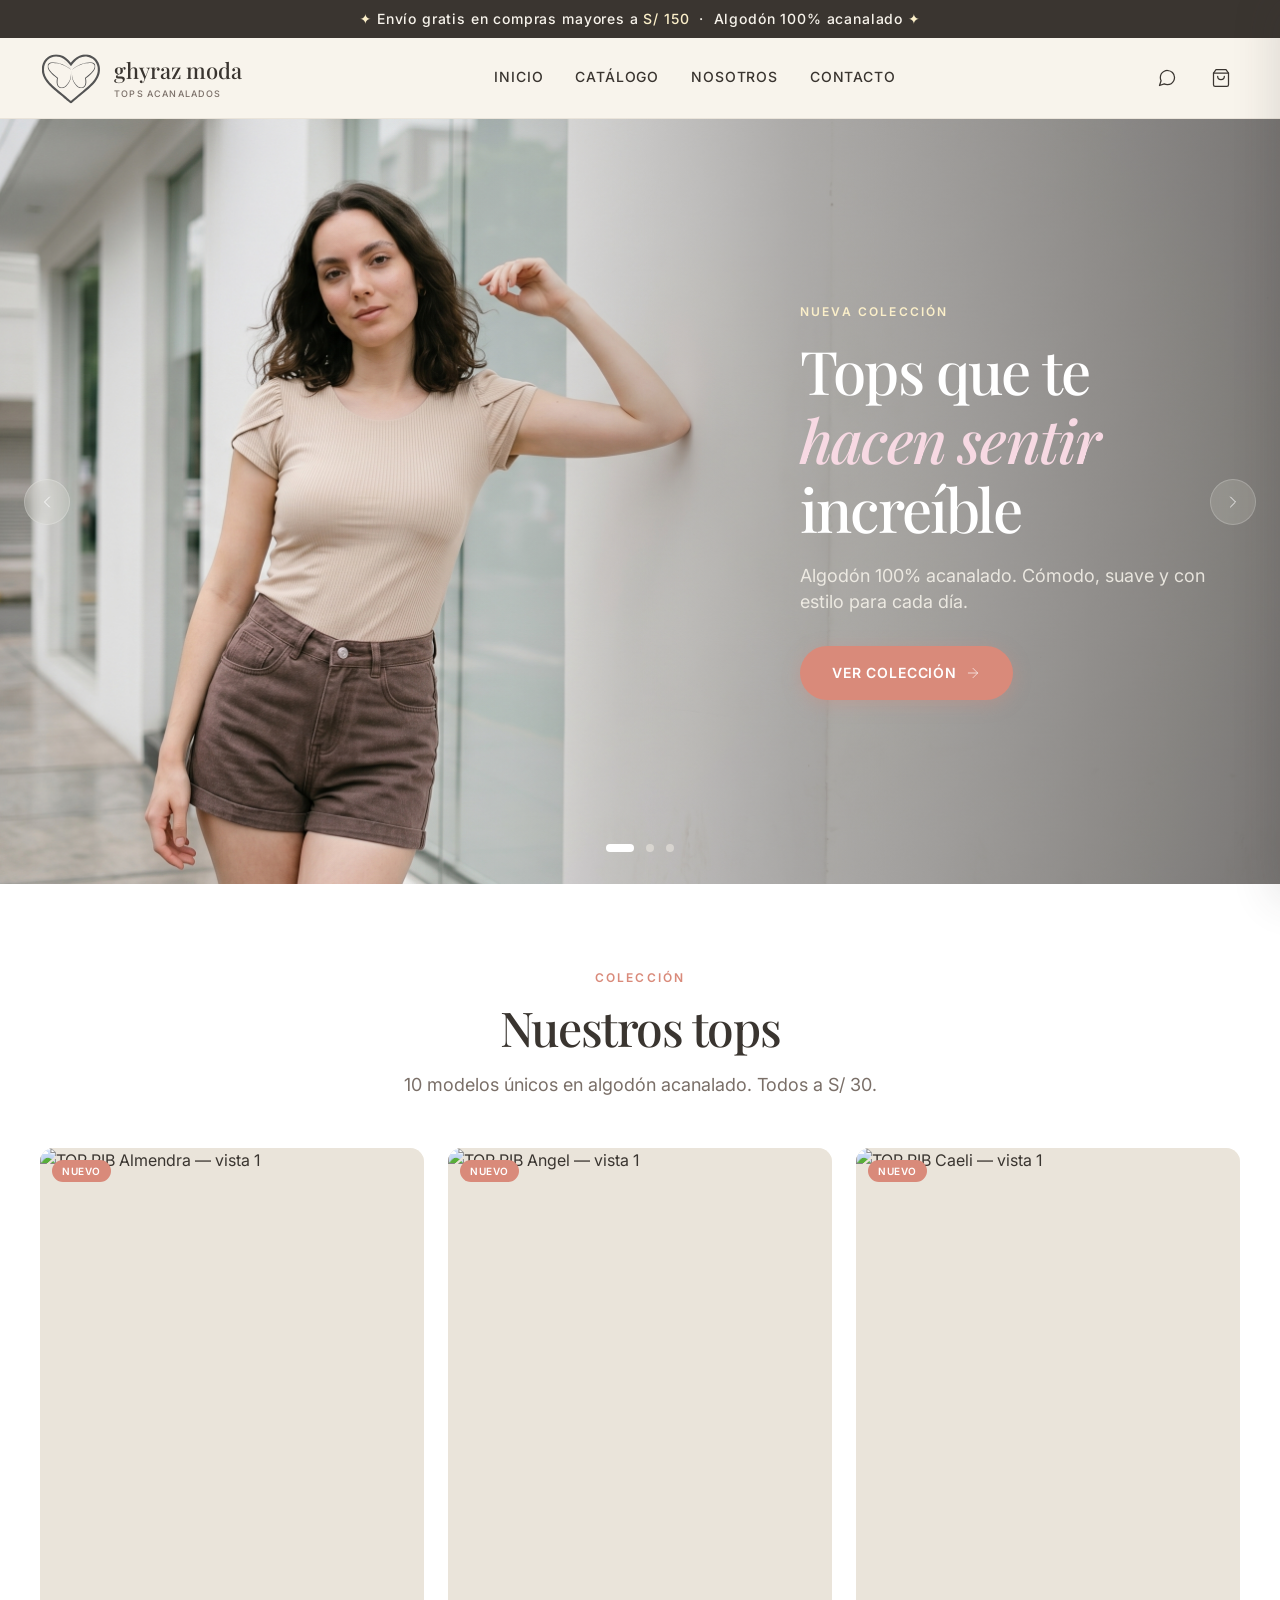
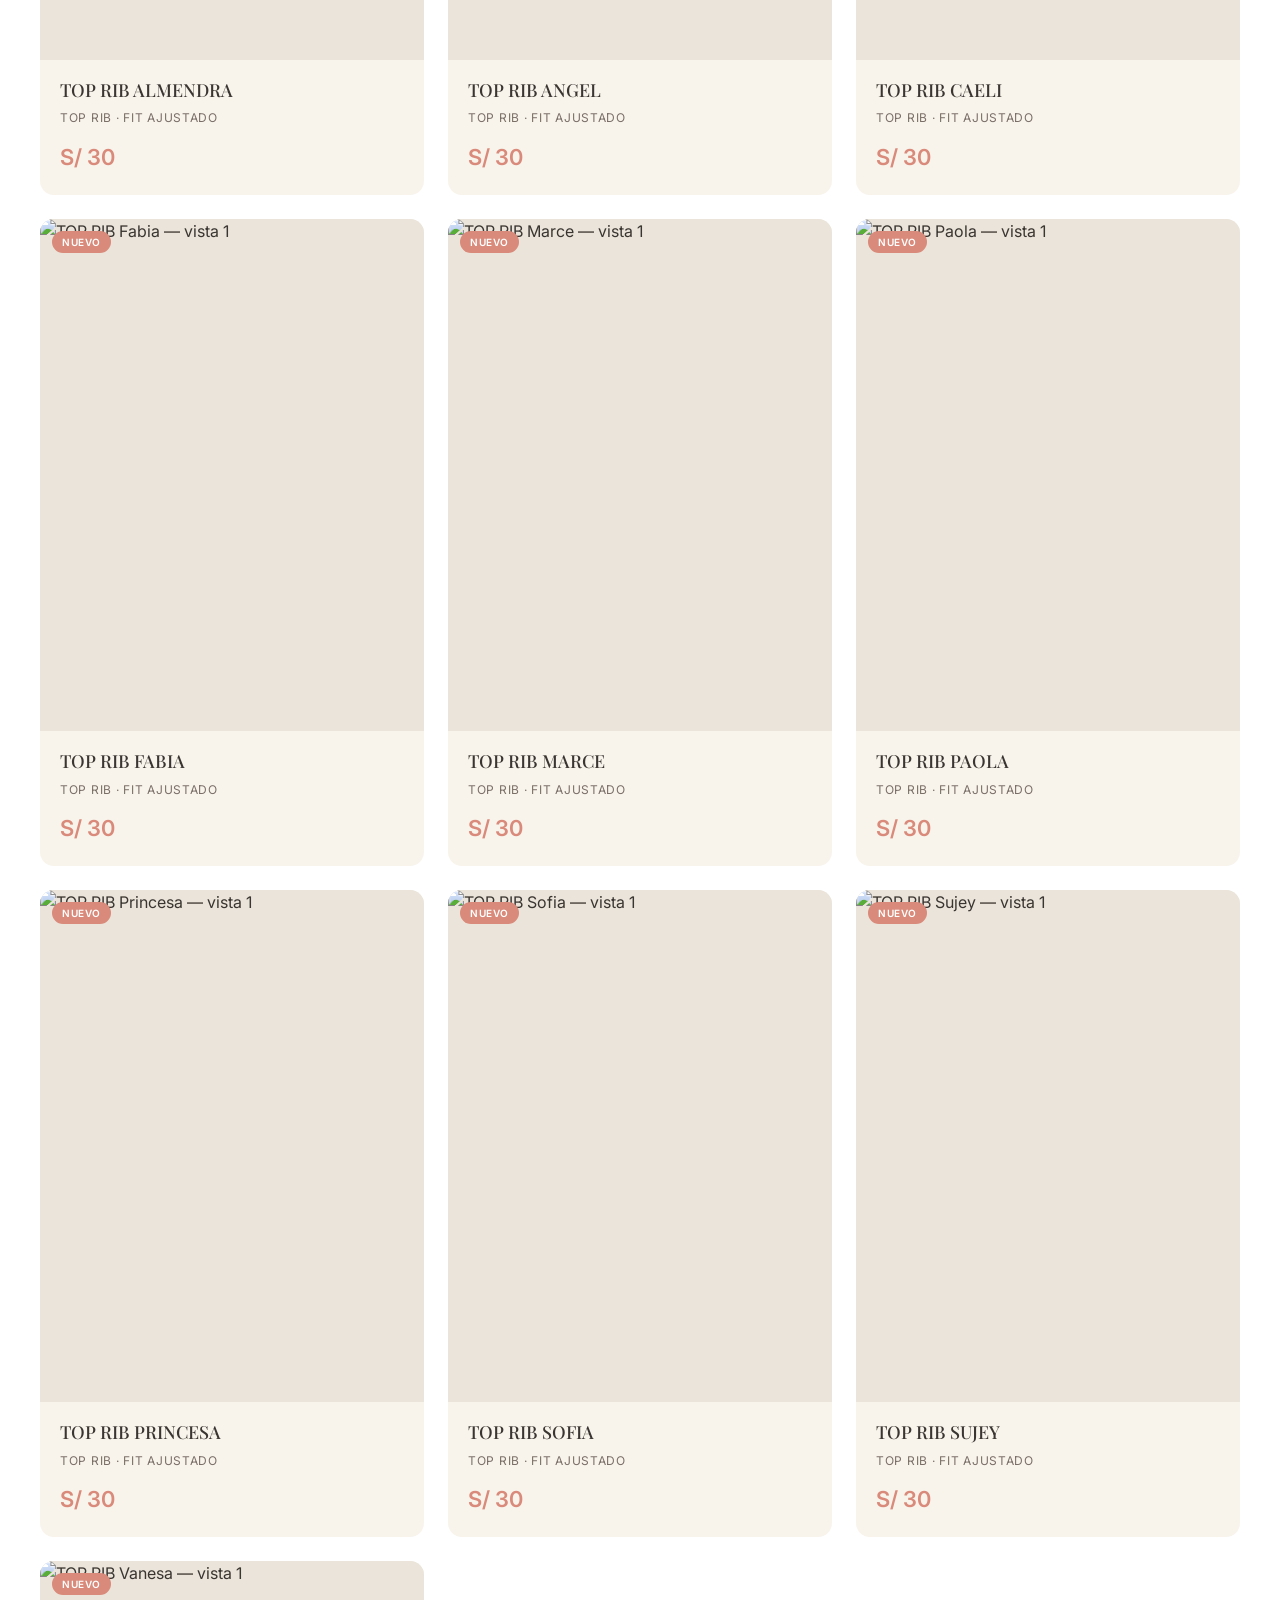
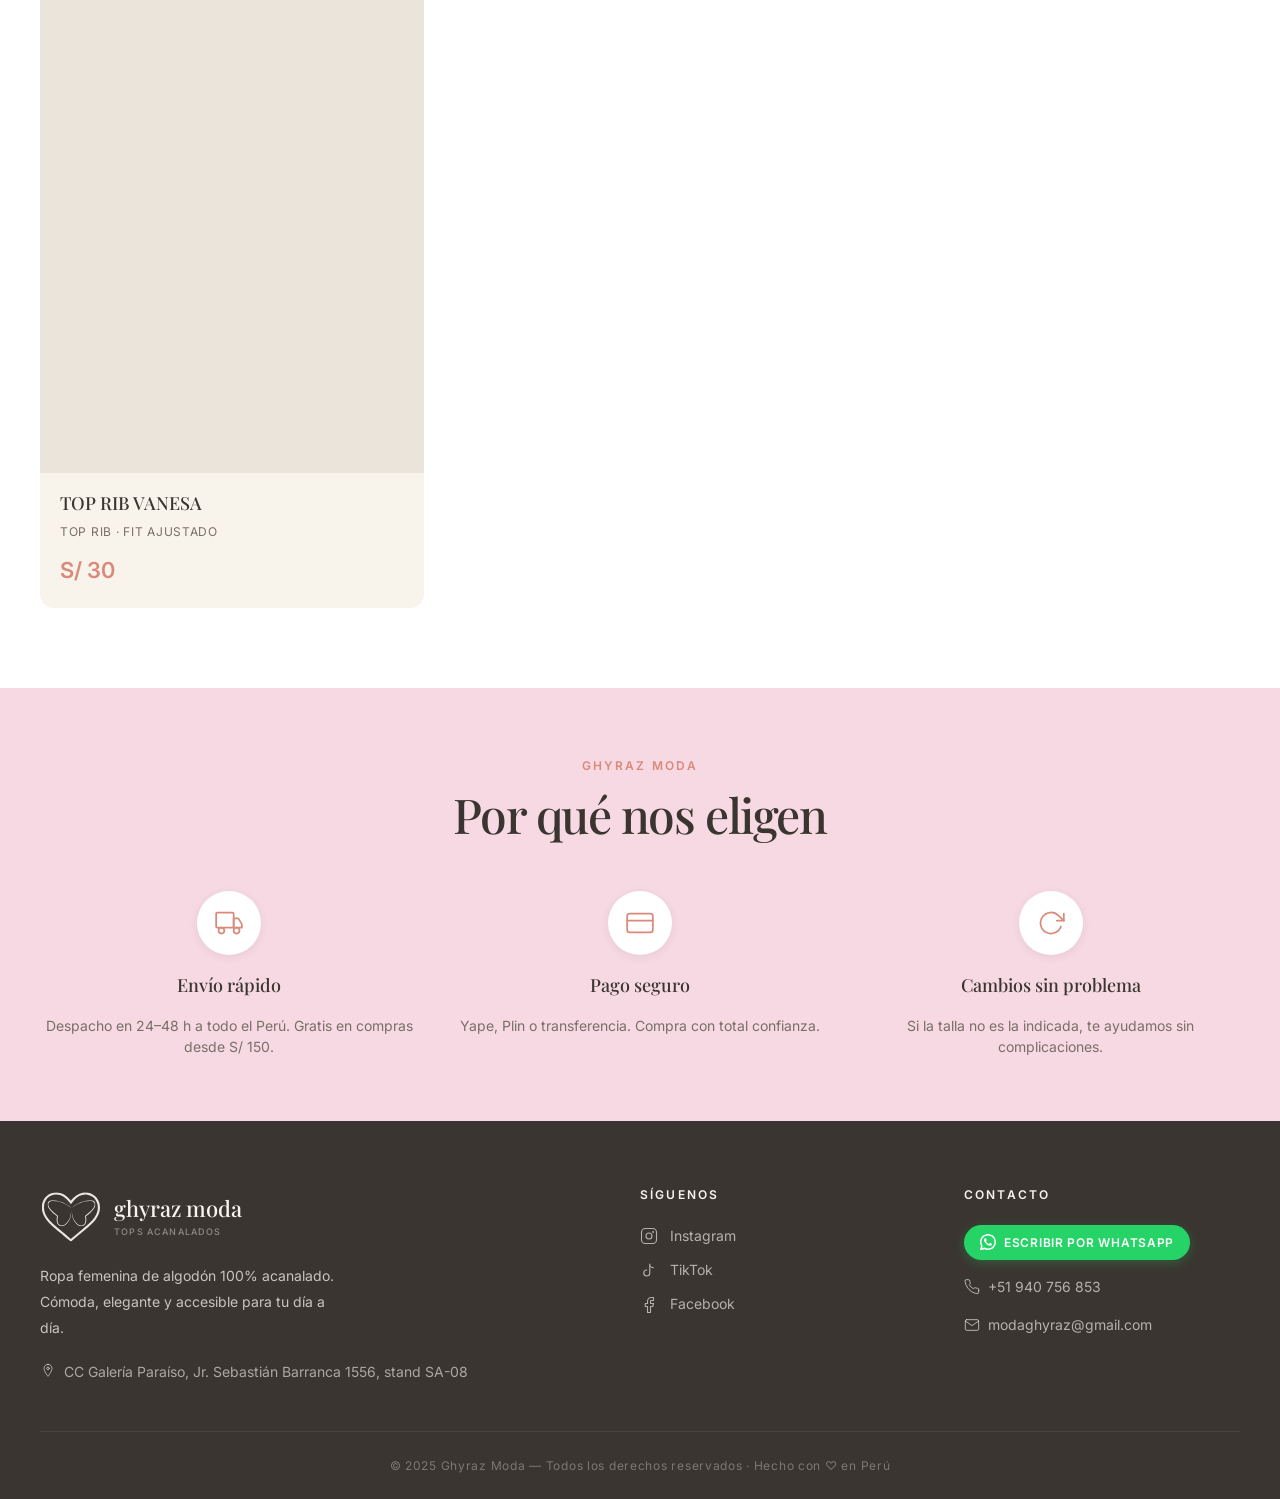
==== index.html @ bc7b8492 "Primer commit - Migracion EasyPanel" ====
<!DOCTYPE html>
<html lang="es">
<head>
  <meta charset="UTF-8">
  <meta name="viewport" content="width=device-width, initial-scale=1.0">
  <title>Ghyraz Moda — Tops de Algodón Acanalado</title>
  <meta name="description" content="Tops de algodón 100% acanalado. Estilo casual-elegante para uso diario. Envío a todo el Perú. S/30 cada uno.">
  <meta name="theme-color" content="#F8F4EC">
  <link rel="icon" href="assets/logo.svg" type="image/svg+xml">
  <!-- Open Graph -->
  <meta property="og:title" content="Ghyraz Moda — Tops de Algodón Acanalado">
  <meta property="og:description" content="Ropa femenina cómoda y elegante. Tops de algodón acanalado desde S/30.">
  <meta property="og:image" content="hero/Website_banner_image._A_woman_202606170235.jpeg">
  <meta property="og:type" content="website">
  <!-- CSS -->
  <link rel="stylesheet" href="css/tokens.css">
  <link rel="stylesheet" href="css/components.css">
</head>
<body>

<!-- ═══ PROMO BANNER ═══════════════════════════════════════ -->
<div class="promo-banner" role="banner" aria-label="Promoción">
  <span>✦</span> Envío gratis en compras mayores a <span>S/ 150</span> &nbsp;·&nbsp; Algodón 100% acanalado <span>✦</span>
</div>

<!-- ═══ HEADER ══════════════════════════════════════════════ -->
<header class="site-header" role="banner">
  <div class="container header-inner">

    <!-- Logo -->
    <a href="#inicio" class="logo" aria-label="Ghyraz Moda — inicio">
      <img src="assets/logo.svg" alt="Logo Ghyraz Moda — corazón mariposa">
      <span class="logo-text">
        ghyraz moda
        <small>tops acanalados</small>
      </span>
    </a>

    <!-- Nav desktop -->
    <nav class="nav-links" aria-label="Navegación principal">
      <a href="#inicio">Inicio</a>
      <a href="#catalogo">Catálogo</a>
      <a href="#nosotros">Nosotros</a>
      <a href="#contacto">Contacto</a>
    </nav>

    <!-- Acciones -->
    <div class="header-actions">
      <a href="https://bit.ly/ghyraz_moda" class="btn-icon" aria-label="Contactar por WhatsApp" target="_blank" rel="noopener">
        <svg viewBox="0 0 24 24" fill="none" stroke="currentColor" xmlns="http://www.w3.org/2000/svg">
          <path d="M21 11.5a8.38 8.38 0 0 1-.9 3.8 8.5 8.5 0 0 1-7.6 4.7 8.38 8.38 0 0 1-3.8-.9L3 21l1.9-5.7a8.38 8.38 0 0 1-.9-3.8 8.5 8.5 0 0 1 4.7-7.6 8.38 8.38 0 0 1 3.8-.9h.5a8.48 8.48 0 0 1 8 8v.5z" stroke-linecap="round" stroke-linejoin="round"/>
        </svg>
      </a>
      <!-- Carrito -->
      <button id="cart-icon-btn" class="btn-icon cart-icon" aria-label="Ver carrito">
        <svg viewBox="0 0 24 24" fill="none" stroke="currentColor" stroke-linecap="round" stroke-linejoin="round" stroke-width="1.5">
          <path d="M6 2L3 6v14a2 2 0 0 0 2 2h14a2 2 0 0 0 2-2V6l-3-4z"/>
          <line x1="3" y1="6" x2="21" y2="6"/>
          <path d="M16 10a4 4 0 0 1-8 0"/>
        </svg>
        <span class="cart-badge" aria-live="polite">0</span>
      </button>
      <!-- Hamburger -->
      <button id="hamburger-btn" class="hamburger" aria-label="Abrir menú" aria-expanded="false" aria-controls="mobile-nav">
        <span></span><span></span><span></span>
      </button>
    </div>
  </div>

  <!-- Mobile nav -->
  <nav id="mobile-nav" class="mobile-nav" aria-label="Menú móvil">
    <a href="#inicio">Inicio</a>
    <a href="#catalogo">Catálogo</a>
    <a href="#nosotros">Nosotros</a>
    <a href="#contacto">Contacto</a>
  </nav>
</header>

<!-- ═══ HERO CAROUSEL ═══════════════════════════════════════ -->
<section id="inicio" class="hero" aria-label="Banner principal Ghyraz Moda">

  <!-- Slide 1: modelo recostada en pared blanca (espacio negativo derecha → texto izquierda) -->
  <div class="carousel-slide active" aria-hidden="false">
    <img src="hero/Website_banner_image._A_woman_202606170235.jpeg" alt="Modelo con top acanalado beige apoyada en pared blanca" class="hero-img-1">
    <div class="slide-overlay"></div>
  </div>

  <!-- Slide 2: modelo en callejón colorido -->
  <div class="carousel-slide" aria-hidden="true">
    <img src="hero/Generate_a_single_high-quality_lifestyle_202606170222.jpeg" alt="Modelo con top acanalado amarillo en callejón con flores" class="hero-img-2">
    <div class="slide-overlay"></div>
  </div>

  <!-- Slide 3: modelo tomando selfie -->
  <div class="carousel-slide" aria-hidden="true">
    <img src="hero/Generate_a_single_high-quality_lifestyle_202606170229.jpeg" alt="Modelo con top acanalado sage en la calle" class="hero-img-3">
    <div class="slide-overlay"></div>
  </div>

  <!-- Texto hero -->
  <div class="hero-content">
    <div class="hero-text">
      <p class="eyebrow">Nueva colección</p>
      <h1>Tops que te<br><em>hacen sentir</em><br>increíble</h1>
      <p>Algodón 100% acanalado. Cómodo, suave y con estilo para cada día.</p>
      <a href="#catalogo" class="btn-primary" id="hero-cta">
        Ver colección
        <svg viewBox="0 0 24 24" fill="none" stroke="currentColor" stroke-linecap="round" stroke-linejoin="round">
          <path d="M5 12h14M12 5l7 7-7 7"/>
        </svg>
      </a>
    </div>
  </div>

  <!-- Flechas -->
  <button class="carousel-arrow prev" aria-label="Imagen anterior">
    <svg viewBox="0 0 24 24" fill="none" stroke="currentColor" stroke-linecap="round" stroke-linejoin="round"><path d="M15 18l-6-6 6-6"/></svg>
  </button>
  <button class="carousel-arrow next" aria-label="Siguiente imagen">
    <svg viewBox="0 0 24 24" fill="none" stroke="currentColor" stroke-linecap="round" stroke-linejoin="round"><path d="M9 18l6-6-6-6"/></svg>
  </button>

  <!-- Dots -->
  <div class="carousel-controls" role="tablist" aria-label="Diapositivas del carrusel">
    <button class="carousel-dot active" role="tab" aria-selected="true"  aria-label="Diapositiva 1"></button>
    <button class="carousel-dot"        role="tab" aria-selected="false" aria-label="Diapositiva 2"></button>
    <button class="carousel-dot"        role="tab" aria-selected="false" aria-label="Diapositiva 3"></button>
  </div>
</section>

<!-- ═══ CATÁLOGO ════════════════════════════════════════════ -->
<section id="catalogo" class="products-section">
  <div class="container">
    <header class="section-header">
      <span class="tag">Colección</span>
      <h2>Nuestros tops</h2>
      <p>10 modelos únicos en algodón acanalado. Todos a S/ 30.</p>
    </header>
    <div id="products-grid" class="products-grid" role="list" aria-label="Catálogo de productos"></div>
  </div>
</section>

<!-- ═══ NOSOTROS ════════════════════════════════════════════ -->
<section id="nosotros" class="trust-section" aria-label="Por qué elegirnos">
  <div class="container">
    <header class="section-header">
      <span class="tag">Ghyraz Moda</span>
      <h2>Por qué nos eligen</h2>
    </header>
    <div class="trust-grid">
      <div class="trust-item">
        <div class="trust-icon" aria-hidden="true">
          <svg viewBox="0 0 24 24" fill="none" stroke="currentColor" stroke-linecap="round" stroke-linejoin="round" stroke-width="1.5">
            <rect x="1" y="3" width="15" height="13" rx="1"/><path d="M16 8h4l3 5v3h-7V8z"/><circle cx="5.5" cy="18.5" r="2.5"/><circle cx="18.5" cy="18.5" r="2.5"/>
          </svg>
        </div>
        <h3>Envío rápido</h3>
        <p>Despacho en 24–48 h a todo el Perú. Gratis en compras desde S/ 150.</p>
      </div>
      <div class="trust-item">
        <div class="trust-icon" aria-hidden="true">
          <svg viewBox="0 0 24 24" fill="none" stroke="currentColor" stroke-linecap="round" stroke-linejoin="round" stroke-width="1.5">
            <rect x="1" y="4" width="22" height="16" rx="2" ry="2"/><line x1="1" y1="10" x2="23" y2="10"/>
          </svg>
        </div>
        <h3>Pago seguro</h3>
        <p>Yape, Plin o transferencia. Compra con total confianza.</p>
      </div>
      <div class="trust-item">
        <div class="trust-icon" aria-hidden="true">
          <svg viewBox="0 0 24 24" fill="none" stroke="currentColor" stroke-linecap="round" stroke-linejoin="round" stroke-width="1.5">
            <polyline points="23 4 23 10 17 10"/><path d="M20.49 15a9 9 0 1 1-2.12-9.36L23 10"/>
          </svg>
        </div>
        <h3>Cambios sin problema</h3>
        <p>Si la talla no es la indicada, te ayudamos sin complicaciones.</p>
      </div>
    </div>
  </div>
</section>

<!-- ═══ FOOTER ══════════════════════════════════════════════ -->
<footer id="contacto" class="site-footer" role="contentinfo">
  <div class="container">
    <div class="footer-grid">

      <!-- Col 1: Logo + Dirección -->
      <div class="footer-brand">
        <a href="#inicio" class="logo" aria-label="Ghyraz Moda — inicio">
          <img src="assets/logo.svg" alt="Logo Ghyraz Moda" class="footer-logo-img">
          <span class="logo-text" style="color:var(--color-pearl);">
            ghyraz moda
            <small style="color:rgba(248,244,236,.45);">tops acanalados</small>
          </span>
        </a>
        <p>Ropa femenina de algodón 100% acanalado. Cómoda, elegante y accesible para tu día a día.</p>
        <address class="footer-address">
          <a href="https://maps.google.com/?q=Jr.+Sebastián+Barranca+1556+Galería+Paraíso" target="_blank" rel="noopener" aria-label="Ver dirección en Google Maps">
            <svg viewBox="0 0 24 24" fill="none" stroke="currentColor" stroke-linecap="round" stroke-linejoin="round" stroke-width="1.5"><path d="M12 2C8.686 2 6 4.686 6 8c0 4.418 6 12 6 12s6-7.582 6-12c0-3.314-2.686-6-6-6z"/><circle cx="12" cy="8" r="2"/></svg>
            <span>CC Galería Paraíso, Jr. Sebastián Barranca 1556, stand SA-08</span>
          </a>
        </address>
      </div>

      <!-- Col 2: Redes sociales -->
      <div class="footer-col">
        <h4>Síguenos</h4>
        <ul class="footer-social-list">
          <li>
            <a href="https://www.instagram.com/ghyraz_moda?igsh=eG8wN3k2NW9oeTk0" target="_blank" rel="noopener" aria-label="Instagram Ghyraz Moda">
              <svg viewBox="0 0 24 24" fill="none" stroke="currentColor" stroke-linecap="round" stroke-linejoin="round" stroke-width="1.5"><rect x="2" y="2" width="20" height="20" rx="5" ry="5"/><circle cx="12" cy="12" r="4"/><circle cx="17.5" cy="6.5" r="0.5" fill="currentColor"/></svg>
              Instagram
            </a>
          </li>
          <li>
            <a href="https://www.tiktok.com/@ghyrazmoda" target="_blank" rel="noopener" aria-label="TikTok Ghyraz Moda">
              <svg viewBox="0 0 24 24" fill="none" stroke="currentColor" stroke-linecap="round" stroke-linejoin="round" stroke-width="1.5"><path d="M9 12a4 4 0 1 0 4 4V4a5 5 0 0 0 5 5"/></svg>
              TikTok
            </a>
          </li>
          <li>
            <a href="https://www.facebook.com/ghyrazmoda?locale=es_LA" target="_blank" rel="noopener" aria-label="Facebook Ghyraz Moda">
              <svg viewBox="0 0 24 24" fill="none" stroke="currentColor" stroke-linecap="round" stroke-linejoin="round" stroke-width="1.5"><path d="M18 2h-3a5 5 0 0 0-5 5v3H7v4h3v8h4v-8h3l1-4h-4V7a1 1 0 0 1 1-1h3z"/></svg>
              Facebook
            </a>
          </li>
        </ul>
      </div>

      <!-- Col 3: Contacto -->
      <div class="footer-col">
        <h4>Contacto</h4>
        <ul class="footer-contact-list">
          <li>
            <a href="https://bit.ly/ghyraz_moda" target="_blank" rel="noopener" class="footer-wa-btn" aria-label="Escribir por WhatsApp">
              <svg viewBox="0 0 24 24" fill="currentColor" xmlns="http://www.w3.org/2000/svg"><path d="M17.472 14.382c-.297-.149-1.758-.867-2.03-.967-.273-.099-.471-.148-.67.15-.197.297-.767.966-.94 1.164-.173.199-.347.223-.644.075-.297-.15-1.255-.463-2.39-1.475-.883-.788-1.48-1.761-1.653-2.059-.173-.297-.018-.458.13-.606.134-.133.298-.347.446-.52.149-.174.198-.298.298-.497.099-.198.05-.371-.025-.52-.075-.149-.669-1.612-.916-2.207-.242-.579-.487-.5-.669-.51-.173-.008-.371-.01-.57-.01-.198 0-.52.074-.792.372-.272.297-1.04 1.016-1.04 2.479 0 1.462 1.065 2.875 1.213 3.074.149.198 2.096 3.2 5.077 4.487.709.306 1.262.489 1.694.625.712.227 1.36.195 1.871.118.571-.085 1.758-.719 2.006-1.413.248-.694.248-1.289.173-1.413-.074-.124-.272-.198-.57-.347z"/><path d="M12 0C5.373 0 0 5.373 0 12c0 2.126.558 4.117 1.534 5.847L.057 23.57a.75.75 0 0 0 .92.919l5.739-1.484A11.945 11.945 0 0 0 12 24c6.627 0 12-5.373 12-12S18.627 0 12 0zm0 21.75a9.718 9.718 0 0 1-4.964-1.363l-.356-.214-3.685.953.982-3.58-.233-.37A9.718 9.718 0 0 1 2.25 12C2.25 6.615 6.615 2.25 12 2.25S21.75 6.615 21.75 12 17.385 21.75 12 21.75z"/></svg>
              Escribir por WhatsApp
            </a>
          </li>
          <li class="footer-contact-item">
            <svg viewBox="0 0 24 24" fill="none" stroke="currentColor" stroke-linecap="round" stroke-linejoin="round" stroke-width="1.5"><path d="M22 16.92v3a2 2 0 0 1-2.18 2 19.79 19.79 0 0 1-8.63-3.07A19.5 19.5 0 0 1 4.68 12 19.79 19.79 0 0 1 1.61 3.42 2 2 0 0 1 3.58 1h3a2 2 0 0 1 2 1.72c.127.96.361 1.903.7 2.81a2 2 0 0 1-.45 2.11L7.91 8.55a16 16 0 0 0 6.06 6.06l.92-.92a2 2 0 0 1 2.11-.45c.907.339 1.85.573 2.81.7A2 2 0 0 1 22 16.92z"/></svg>
            <span>+51 940 756 853</span>
          </li>
          <li class="footer-contact-item">
            <a href="mailto:modaghyraz@gmail.com" aria-label="Enviar correo a Ghyraz Moda">
              <svg viewBox="0 0 24 24" fill="none" stroke="currentColor" stroke-linecap="round" stroke-linejoin="round" stroke-width="1.5"><path d="M4 4h16c1.1 0 2 .9 2 2v12c0 1.1-.9 2-2 2H4c-1.1 0-2-.9-2-2V6c0-1.1.9-2 2-2z"/><polyline points="22,6 12,13 2,6"/></svg>
              modaghyraz@gmail.com
            </a>
          </li>
        </ul>
      </div>

    </div>

    <p class="footer-bottom">© 2025 Ghyraz Moda — Todos los derechos reservados · Hecho con ♡ en Perú</p>
  </div>
</footer>

<script src="js/cart.js"></script>
<script src="js/main.js"></script>
</body>
</html>
---- css/tokens.css ----
/* ============================================================
   GHYRAZ MODA — Design Tokens
   Todos los valores fundacionales del sistema de diseño.
   Importar primero antes de cualquier otro CSS.
   ============================================================ */

@import url('https://fonts.googleapis.com/css2?family=Playfair+Display:ital,wght@0,400;0,500;0,600;1,400;1,500&family=Inter:wght@300;400;500;600&family=DM+Serif+Display:ital@0;1&display=swap');

:root {
  /* ── Color Palette ── */
  --color-rose:       #F7D9E3;   /* rosa pastel */
  --color-sky:        #D7EAF3;   /* celeste pastel */
  --color-gold:       #FBEFC9;   /* dorado/amarillo pastel */
  --color-pearl:      #F8F4EC;   /* perla, fondo principal */
  --color-text:       #3A3530;   /* texto oscuro principal */
  --color-accent:     #D98A7A;   /* acento cálido — botones, precios */

  /* Derivados */
  --color-white:      #FFFFFF;
  --color-rose-deep:  #EDAFC5;   /* hover en rosa */
  --color-accent-deep:#C4705E;   /* hover en acento */
  --color-text-muted: #7A6F68;   /* texto secundario */
  --color-border:     #EAE4DA;   /* bordes sutiles */
  --color-overlay:    rgba(58, 53, 48, 0.38); /* overlay hero */

  /* ── Typography ── */
  --font-serif:   'Playfair Display', 'DM Serif Display', Georgia, serif;
  --font-sans:    'Inter', system-ui, -apple-system, sans-serif;

  --text-xs:    0.75rem;    /*  12px */
  --text-sm:    0.875rem;   /*  14px */
  --text-base:  1rem;       /*  16px */
  --text-lg:    1.125rem;   /*  18px */
  --text-xl:    1.375rem;   /*  22px */
  --text-2xl:   1.75rem;    /*  28px */
  --text-3xl:   2.25rem;    /*  36px */
  --text-4xl:   3rem;       /*  48px */
  --text-5xl:   3.75rem;    /*  60px */

  --weight-light:   300;
  --weight-regular: 400;
  --weight-medium:  500;
  --weight-semi:    600;

  --leading-tight:  1.15;
  --leading-snug:   1.35;
  --leading-normal: 1.6;
  --leading-loose:  1.85;

  --tracking-tight:  -0.03em;
  --tracking-normal:  0em;
  --tracking-wide:    0.06em;
  --tracking-widest:  0.18em;

  /* ── Spacing ── */
  --space-1:   0.25rem;   /*  4px */
  --space-2:   0.5rem;    /*  8px */
  --space-3:   0.75rem;   /* 12px */
  --space-4:   1rem;      /* 16px */
  --space-5:   1.25rem;   /* 20px */
  --space-6:   1.5rem;    /* 24px */
  --space-8:   2rem;      /* 32px */
  --space-10:  2.5rem;    /* 40px */
  --space-12:  3rem;      /* 48px */
  --space-16:  4rem;      /* 64px */
  --space-20:  5rem;      /* 80px */
  --space-24:  6rem;      /* 96px */

  /* ── Layout ── */
  --container-max:   1280px;
  --container-pad:   clamp(1rem, 5vw, 2.5rem);

  /* ── Radius ── */
  --radius-sm:   4px;
  --radius-md:   8px;
  --radius-lg:   14px;
  --radius-xl:   22px;
  --radius-full: 9999px;

  /* ── Shadows ── */
  --shadow-xs:  0 1px 3px rgba(58,53,48,0.07);
  --shadow-sm:  0 2px 8px rgba(58,53,48,0.09);
  --shadow-md:  0 6px 24px rgba(58,53,48,0.11);
  --shadow-lg:  0 16px 48px rgba(58,53,48,0.14);
  --shadow-card: 0 4px 20px rgba(217,138,122,0.12);

  /* ── Transitions ── */
  --ease-out:   cubic-bezier(0.22, 1, 0.36, 1);
  --ease-in:    cubic-bezier(0.64, 0, 0.78, 0);
  --ease-inout: cubic-bezier(0.65, 0, 0.35, 1);
  --duration-fast:   180ms;
  --duration-base:   300ms;
  --duration-slow:   500ms;
  --duration-slower: 750ms;

  /* ── Z-index ── */
  --z-base:    0;
  --z-card:    10;
  --z-sticky:  100;
  --z-modal:   200;
  --z-toast:   300;
}

/* ── Global Reset & Base ── */
*, *::before, *::after {
  box-sizing: border-box;
  margin: 0;
  padding: 0;
}

html {
  scroll-behavior: smooth;
  -webkit-text-size-adjust: 100%;
}

body {
  font-family: var(--font-sans);
  font-size: var(--text-base);
  font-weight: var(--weight-regular);
  line-height: var(--leading-normal);
  color: var(--color-text);
  background-color: var(--color-pearl);
  -webkit-font-smoothing: antialiased;
  -moz-osx-font-smoothing: grayscale;
  overflow-x: hidden;
}

img {
  display: block;
  max-width: 100%;
  height: auto;
}

a {
  color: inherit;
  text-decoration: none;
}

button {
  font-family: var(--font-sans);
  cursor: pointer;
  border: none;
  background: none;
}

ul, ol {
  list-style: none;
}

/* ── Container util ── */
.container {
  width: 100%;
  max-width: var(--container-max);
  margin-inline: auto;
  padding-inline: var(--container-pad);
}

/* ── Visually hidden (accesibilidad) ── */
.sr-only {
  position: absolute;
  width: 1px;
  height: 1px;
  padding: 0;
  margin: -1px;
  overflow: hidden;
  clip: rect(0, 0, 0, 0);
  white-space: nowrap;
  border: 0;
}
---- css/components.css ----
/* GHYRAZ MODA — Components */

/* Promo Banner */
.promo-banner { background:var(--color-text);color:var(--color-pearl);text-align:center;padding:var(--space-2) var(--space-4);font-size:var(--text-sm);font-weight:var(--weight-medium);letter-spacing:var(--tracking-wide); }
.promo-banner span { color:var(--color-gold); }

/* Header */
.site-header { position:sticky;top:0;z-index:var(--z-sticky);background:rgba(248,244,236,0.96);backdrop-filter:blur(12px);border-bottom:1px solid var(--color-border);transition:box-shadow var(--duration-base) var(--ease-out); }
.site-header.scrolled { box-shadow:var(--shadow-md); }
.header-inner { display:flex;align-items:center;justify-content:space-between;height:80px; }
.logo { display:flex;align-items:center;gap:var(--space-3);font-family:var(--font-serif);font-size:var(--text-xl);font-weight:var(--weight-medium);color:var(--color-text); }
.logo img { height:62px;width:auto;object-fit:contain; }
.logo-text { display:flex;flex-direction:column;line-height:1.2; }
.logo-text small { font-family:var(--font-sans);font-size:9px;letter-spacing:0.13em;font-weight:var(--weight-medium);color:var(--color-text-muted);text-transform:uppercase;margin-top:5px; }
.nav-links { display:flex;align-items:center;gap:var(--space-8); }
.nav-links a { font-size:var(--text-sm);font-weight:var(--weight-medium);letter-spacing:var(--tracking-wide);text-transform:uppercase;color:var(--color-text);position:relative;padding-bottom:2px;transition:color var(--duration-fast) var(--ease-out); }
.nav-links a::after { content:'';position:absolute;bottom:-2px;left:0;width:0;height:1.5px;background:var(--color-accent);transition:width var(--duration-base) var(--ease-out); }
.nav-links a:hover { color:var(--color-accent); }
.nav-links a:hover::after { width:100%; }
.header-actions { display:flex;align-items:center;gap:var(--space-4); }
.btn-icon { display:flex;align-items:center;justify-content:center;width:38px;height:38px;border-radius:var(--radius-full);color:var(--color-text);transition:background var(--duration-fast),color var(--duration-fast); }
.btn-icon:hover { background:var(--color-rose);color:var(--color-accent); }
.btn-icon svg { width:20px;height:20px;stroke-width:1.5; }
.hamburger { display:none;flex-direction:column;gap:5px;padding:var(--space-2);cursor:pointer; }
.hamburger span { display:block;width:22px;height:1.5px;background:var(--color-text);transition:all var(--duration-base) var(--ease-out);transform-origin:center; }
.hamburger.open span:nth-child(1) { transform:translateY(6.5px) rotate(45deg); }
.hamburger.open span:nth-child(2) { opacity:0;transform:scaleX(0); }
.hamburger.open span:nth-child(3) { transform:translateY(-6.5px) rotate(-45deg); }
.mobile-nav { display:none;flex-direction:column;background:var(--color-pearl);border-top:1px solid var(--color-border);padding:var(--space-6) var(--container-pad);gap:var(--space-5); }
.mobile-nav.open { display:flex; }
.mobile-nav a { font-size:var(--text-base);font-weight:var(--weight-medium);letter-spacing:var(--tracking-wide);text-transform:uppercase;color:var(--color-text);transition:color var(--duration-fast); }
.mobile-nav a:hover { color:var(--color-accent); }

/* Hero */
.hero { position:relative;width:100%;height:clamp(520px,85vh,820px);overflow:hidden;background:var(--color-text); }
.carousel-slide { position:absolute;inset:0;opacity:0;transition:opacity 750ms cubic-bezier(.65,0,.35,1);will-change:opacity; }
.carousel-slide.active { opacity:1;z-index:1; }
.carousel-slide img { width:100%;height:100%;object-fit:cover;object-position:center top; }
.slide-overlay { position:absolute;inset:0;background:linear-gradient(to left,rgba(58,53,48,.60) 0%,rgba(58,53,48,.35) 38%,rgba(58,53,48,.05) 60%,transparent 75%); }
.hero-content { position:absolute;inset:0;z-index:2;display:flex;align-items:center;justify-content:flex-end;padding-inline:var(--container-pad);max-width:var(--container-max);margin-inline:auto;left:0;right:0; }
.hero-text { max-width:440px;animation:heroFadeIn 1s cubic-bezier(.22,1,.36,1) both; }
.hero-text .eyebrow { font-family:var(--font-sans);font-size:var(--text-xs);font-weight:var(--weight-semi);letter-spacing:var(--tracking-widest);text-transform:uppercase;color:var(--color-gold);margin-bottom:var(--space-4); }
.hero-text h1 { font-family:var(--font-serif);font-size:clamp(var(--text-3xl),6vw,var(--text-5xl));font-weight:var(--weight-medium);line-height:1.15;color:#fff;letter-spacing:var(--tracking-tight);margin-bottom:var(--space-5); }
.hero-text h1 em { font-style:italic;color:var(--color-rose); }
.hero-text p { font-size:var(--text-lg);color:rgba(248,244,236,.85);line-height:1.4;margin-bottom:var(--space-8); }

.btn-primary { display:inline-flex;align-items:center;gap:var(--space-2);background:var(--color-accent);color:#fff;font-size:var(--text-sm);font-weight:var(--weight-semi);letter-spacing:var(--tracking-wide);text-transform:uppercase;padding:var(--space-4) var(--space-8);border-radius:var(--radius-full);transition:background var(--duration-base),transform var(--duration-fast),box-shadow var(--duration-base);box-shadow:0 4px 18px rgba(217,138,122,.35); }
.btn-primary:hover { background:var(--color-accent-deep);transform:translateY(-2px);box-shadow:0 8px 28px rgba(217,138,122,.45); }
.btn-primary svg { width:16px;height:16px;transition:transform var(--duration-fast); }
.btn-primary:hover svg { transform:translateX(3px); }

.carousel-controls { position:absolute;bottom:var(--space-8);left:50%;transform:translateX(-50%);z-index:3;display:flex;align-items:center;gap:var(--space-3); }
.carousel-dot { width:8px;height:8px;border-radius:var(--radius-full);background:rgba(248,244,236,.45);border:none;cursor:pointer;transition:all var(--duration-base); }
.carousel-dot.active { background:#fff;width:28px; }
.carousel-arrow { position:absolute;top:50%;transform:translateY(-50%);z-index:3;width:46px;height:46px;border-radius:var(--radius-full);background:rgba(248,244,236,.15);backdrop-filter:blur(8px);border:1px solid rgba(255,255,255,.2);color:#fff;display:flex;align-items:center;justify-content:center;cursor:pointer;transition:background var(--duration-base); }
.carousel-arrow:hover { background:rgba(248,244,236,.3); }
.carousel-arrow svg { width:20px;height:20px; }
.carousel-arrow.prev { left:var(--space-6); }
.carousel-arrow.next { right:var(--space-6); }
@keyframes heroFadeIn { from{opacity:0;transform:translateY(24px)} to{opacity:1;transform:translateY(0)} }

/* Section headers */
.section-header { text-align:center;margin-bottom:var(--space-12); }
.section-header .tag { display:inline-block;font-size:var(--text-xs);font-weight:var(--weight-semi);letter-spacing:var(--tracking-widest);text-transform:uppercase;color:var(--color-accent);margin-bottom:var(--space-3); }
.section-header h2 { font-family:var(--font-serif);font-size:clamp(var(--text-2xl),4vw,var(--text-4xl));font-weight:var(--weight-medium);letter-spacing:var(--tracking-tight);color:var(--color-text);line-height:1.15; }
.section-header p { margin-top:var(--space-4);color:var(--color-text-muted);font-size:var(--text-lg);max-width:480px;margin-inline:auto; }

/* Products */
.products-section { padding-block:var(--space-20);background:var(--color-white); }
.products-grid { display:grid;grid-template-columns:repeat(3,1fr);gap:var(--space-6); }
.product-card { display:block;text-decoration:none;color:inherit;position:relative;border-radius:var(--radius-lg);overflow:hidden;background:var(--color-pearl);cursor:pointer;transition:transform var(--duration-base),box-shadow var(--duration-base); }
.product-card:hover { transform:translateY(-6px);box-shadow:var(--shadow-lg); }
.product-card__image-wrap { position:relative;aspect-ratio:3/4;overflow:hidden;background:var(--color-border); }
.product-card__img { position:absolute;inset:0;width:100%;height:100%;object-fit:cover;transition:opacity var(--duration-slow),transform var(--duration-slow); }
.product-card__img.secondary { opacity:0;transform:scale(1.03); }
.product-card:hover .product-card__img.primary { opacity:0; }
.product-card:hover .product-card__img.secondary { opacity:1;transform:scale(1); }
.product-card__badge { position:absolute;top:var(--space-3);left:var(--space-3);background:var(--color-accent);color:#fff;font-size:10px;font-weight:var(--weight-semi);letter-spacing:var(--tracking-wide);text-transform:uppercase;padding:3px 10px;border-radius:var(--radius-full); }
.product-card__quick { position:absolute;bottom:var(--space-4);left:50%;transform:translateX(-50%) translateY(12px);opacity:0;background:rgba(248,244,236,.95);color:var(--color-text);font-size:var(--text-xs);font-weight:var(--weight-semi);letter-spacing:var(--tracking-wide);text-transform:uppercase;padding:var(--space-2) var(--space-5);border-radius:var(--radius-full);white-space:nowrap;backdrop-filter:blur(8px);transition:opacity var(--duration-base),transform var(--duration-base); }
.product-card:hover .product-card__quick { opacity:1;transform:translateX(-50%) translateY(0); }
.product-card__info { padding:var(--space-4) var(--space-5) var(--space-5); }
.product-card__name { font-family:var(--font-serif);font-size:var(--text-lg);font-weight:var(--weight-medium);color:var(--color-text);margin-bottom:var(--space-1); }
.product-card__meta { font-size:var(--text-xs);color:var(--color-text-muted);letter-spacing:var(--tracking-wide);text-transform:uppercase;margin-bottom:var(--space-3); }
.product-card__price { font-size:var(--text-xl);font-weight:var(--weight-semi);color:var(--color-accent); }

/* Trust */
.trust-section { padding-block:var(--space-16);background:var(--color-rose); }
.trust-grid { display:grid;grid-template-columns:repeat(3,1fr);gap:var(--space-8); }
.trust-item { text-align:center;display:flex;flex-direction:column;align-items:center;gap:var(--space-4); }
.trust-icon { width:64px;height:64px;border-radius:var(--radius-full);background:#fff;display:flex;align-items:center;justify-content:center;box-shadow:var(--shadow-sm);transition:transform var(--duration-base); }
.trust-item:hover .trust-icon { transform:scale(1.08); }
.trust-icon svg { width:28px;height:28px;color:var(--color-accent); }
.trust-item h3 { font-family:var(--font-serif);font-size:var(--text-lg);font-weight:var(--weight-medium);color:var(--color-text); }
.trust-item p { font-size:var(--text-sm);color:var(--color-text-muted);line-height:1.5; }

/* Footer */
.site-footer { background:var(--color-text);color:rgba(248,244,236,.75);padding-top:var(--space-16); }
.footer-grid { display:grid;grid-template-columns:2fr 1fr 1fr;gap:var(--space-12);padding-bottom:var(--space-12);border-bottom:1px solid rgba(255,255,255,.08); }
.footer-brand .logo { color:var(--color-pearl);margin-bottom:var(--space-4); }
.footer-brand p { font-size:var(--text-sm);line-height:1.85;max-width:300px;margin-bottom:var(--space-5); }
/* Logo SVG en footer: invertido a blanco sobre fondo oscuro */
.footer-logo-img { filter:brightness(0) invert(1);opacity:.88; }
/* Dirección física */
.footer-address { font-style:normal;margin-top:var(--space-1); }
.footer-address a { display:flex;align-items:flex-start;gap:var(--space-2);font-size:var(--text-sm);color:rgba(248,244,236,.6);line-height:1.55;transition:color var(--duration-fast); }
.footer-address a:hover { color:var(--color-rose); }
.footer-address svg { width:16px;height:16px;flex-shrink:0;margin-top:2px;stroke:currentColor; }
/* Redes sociales con ícono + texto */
.footer-social-list { display:flex;flex-direction:column;gap:var(--space-3); }
.footer-social-list a { display:flex;align-items:center;gap:var(--space-3);font-size:var(--text-sm);color:rgba(248,244,236,.65);transition:color var(--duration-fast); }
.footer-social-list a:hover { color:var(--color-rose); }
.footer-social-list svg { width:18px;height:18px;flex-shrink:0; }
/* Lista de contacto */
.footer-contact-list { display:flex;flex-direction:column;gap:var(--space-4); }
/* Botón WhatsApp destacado */
.footer-wa-btn { display:inline-flex;align-items:center;gap:var(--space-2);background:#25D366;color:#fff !important;font-size:var(--text-xs);font-weight:var(--weight-semi);letter-spacing:var(--tracking-wide);text-transform:uppercase;padding:var(--space-2) var(--space-4);border-radius:var(--radius-full);transition:background var(--duration-base),transform var(--duration-fast);box-shadow:0 3px 12px rgba(37,211,102,.25); }
.footer-wa-btn:hover { background:#1ebe5d !important;color:#fff !important;transform:translateY(-1px); }
.footer-wa-btn svg { width:16px;height:16px;flex-shrink:0; }
/* Items de contacto no-clickeables (teléfono) y email */
.footer-contact-item { display:flex;align-items:center;gap:var(--space-2);font-size:var(--text-sm);color:rgba(248,244,236,.65); }
.footer-contact-item svg { width:16px;height:16px;flex-shrink:0; }
.footer-contact-item a { display:flex;align-items:center;gap:var(--space-2);font-size:var(--text-sm);color:rgba(248,244,236,.65);transition:color var(--duration-fast); }
.footer-contact-item a:hover { color:var(--color-rose); }
.footer-contact-item a svg { width:16px;height:16px;flex-shrink:0; }
.footer-col h4 { font-size:var(--text-xs);font-weight:var(--weight-semi);letter-spacing:var(--tracking-widest);text-transform:uppercase;color:var(--color-pearl);margin-bottom:var(--space-5); }
.footer-col a { color:rgba(248,244,236,.65);transition:color var(--duration-fast); }
.footer-col a:hover { color:var(--color-rose); }
.footer-bottom { text-align:center;padding-block:var(--space-6);font-size:var(--text-xs);color:rgba(248,244,236,.35);letter-spacing:var(--tracking-wide); }

/* Modal */
.modal-overlay { position:fixed;inset:0;background:rgba(58,53,48,.6);backdrop-filter:blur(6px);z-index:var(--z-modal);display:flex;align-items:center;justify-content:center;padding:var(--space-6);opacity:0;pointer-events:none;transition:opacity var(--duration-base); }
.modal-overlay.open { opacity:1;pointer-events:auto; }
.modal { background:var(--color-pearl);border-radius:var(--radius-xl);width:100%;max-width:860px;max-height:90vh;overflow-y:auto;display:grid;grid-template-columns:1fr 1fr;transform:scale(.94) translateY(16px);transition:transform var(--duration-base);box-shadow:var(--shadow-lg);position:relative; }
.modal-overlay.open .modal { transform:scale(1) translateY(0); }
.modal-gallery { position:relative;aspect-ratio:3/4;background:var(--color-border);border-radius:var(--radius-xl) 0 0 var(--radius-xl);overflow:hidden; }
.modal-gallery img { width:100%;height:100%;object-fit:cover;position:absolute;inset:0;opacity:0;transition:opacity var(--duration-base); }
.modal-gallery img.active { opacity:1; }
.modal-thumbnails { position:absolute;bottom:var(--space-4);left:50%;transform:translateX(-50%);display:flex;gap:var(--space-2); }
.modal-thumb { width:42px;height:54px;border-radius:var(--radius-sm);overflow:hidden;cursor:pointer;opacity:.55;border:2px solid transparent;transition:all var(--duration-fast);flex-shrink:0; }
.modal-thumb.active { opacity:1;border-color:#fff; }
.modal-thumb img { width:100%;height:100%;object-fit:cover; }
.modal-info { padding:var(--space-10) var(--space-8);display:flex;flex-direction:column;justify-content:center; }
.modal-close { position:absolute;top:var(--space-4);right:var(--space-4);width:36px;height:36px;border-radius:var(--radius-full);background:rgba(58,53,48,.08);display:flex;align-items:center;justify-content:center;cursor:pointer;transition:background var(--duration-fast);z-index:1; }
.modal-close:hover { background:rgba(58,53,48,.15); }
.modal-close svg { width:18px;height:18px; }
.modal-info .eyebrow { font-size:var(--text-xs);font-weight:var(--weight-semi);letter-spacing:var(--tracking-widest);text-transform:uppercase;color:var(--color-accent);margin-bottom:var(--space-3); }
.modal-info h2 { font-family:var(--font-serif);font-size:var(--text-3xl);font-weight:var(--weight-medium);letter-spacing:var(--tracking-tight);color:var(--color-text);margin-bottom:var(--space-2); }
.modal-price { font-size:var(--text-2xl);font-weight:var(--weight-semi);color:var(--color-accent);margin-bottom:var(--space-6); }
.modal-desc { font-size:var(--text-sm);color:var(--color-text-muted);line-height:1.85;margin-bottom:var(--space-8); }
.btn-whatsapp { display:inline-flex;align-items:center;gap:var(--space-3);background:#25D366;color:#fff;font-size:var(--text-sm);font-weight:var(--weight-semi);letter-spacing:var(--tracking-wide);text-transform:uppercase;padding:var(--space-4) var(--space-8);border-radius:var(--radius-full);transition:background var(--duration-base),transform var(--duration-fast);box-shadow:0 4px 18px rgba(37,211,102,.3); }
.btn-whatsapp:hover { background:#1ebe5d;transform:translateY(-2px); }
.btn-whatsapp svg { width:20px;height:20px; }

/* Cart Icon & Badge */
.cart-icon { position:relative; }
.cart-badge { position:absolute;top:-5px;right:-5px;background:var(--color-accent);color:#fff;font-size:10px;font-weight:var(--weight-semi);min-width:18px;height:18px;border-radius:var(--radius-full);display:flex;align-items:center;justify-content:center;padding:0 4px;opacity:0;transform:scale(0);transition:opacity var(--duration-fast),transform var(--duration-fast);pointer-events:none; }
.cart-badge.visible { opacity:1;transform:scale(1); }

/* Cart Overlay */
.cart-overlay { position:fixed;inset:0;background:rgba(58,53,48,.45);backdrop-filter:blur(4px);z-index:calc(var(--z-modal) - 1);opacity:0;pointer-events:none;transition:opacity var(--duration-base); }
.cart-overlay.open { opacity:1;pointer-events:auto; }

/* Cart Drawer */
.cart-drawer { position:fixed;top:0;right:0;height:100%;width:min(420px,100vw);background:var(--color-pearl);z-index:var(--z-modal);display:flex;flex-direction:column;transform:translateX(100%);transition:transform var(--duration-base) var(--ease-out);box-shadow:-8px 0 40px rgba(58,53,48,.12); }
.cart-drawer.open { transform:translateX(0); }
.cart-drawer__header { display:flex;align-items:center;justify-content:space-between;padding:var(--space-5) var(--space-6);border-bottom:1px solid var(--color-border);flex-shrink:0; }
.cart-drawer__header h2 { font-family:var(--font-serif);font-size:var(--text-xl);font-weight:var(--weight-medium);color:var(--color-text); }
.cart-close { width:36px;height:36px;border-radius:var(--radius-full);display:flex;align-items:center;justify-content:center;background:transparent;border:none;cursor:pointer;color:var(--color-text-muted);transition:background var(--duration-fast),color var(--duration-fast); }
.cart-close:hover { background:var(--color-rose);color:var(--color-accent); }
.cart-close svg { width:18px;height:18px; }

/* Cart Items list */
.cart-items { flex:1;overflow-y:auto;padding:var(--space-4) var(--space-6); }
.cart-item { display:flex;align-items:center;gap:var(--space-3);padding:var(--space-4) 0;border-bottom:1px solid var(--color-border); }
.cart-item__img { width:64px;height:80px;border-radius:var(--radius-md);object-fit:cover;flex-shrink:0;background:var(--color-border); }
.cart-item__info { flex:1;min-width:0; }
.cart-item__name { font-size:var(--text-sm);font-weight:var(--weight-medium);color:var(--color-text);margin-bottom:var(--space-1);white-space:nowrap;overflow:hidden;text-overflow:ellipsis; }
.cart-item__price { font-size:var(--text-sm);color:var(--color-accent);font-weight:var(--weight-semi); }
.cart-item__price span { color:var(--color-text-muted);font-weight:var(--weight-normal);margin-left:var(--space-1); }
.cart-item__remove { width:30px;height:30px;border-radius:var(--radius-full);border:none;background:transparent;cursor:pointer;color:var(--color-text-muted);display:flex;align-items:center;justify-content:center;flex-shrink:0;transition:background var(--duration-fast),color var(--duration-fast); }
.cart-item__remove:hover { background:var(--color-rose);color:var(--color-accent); }
.cart-item__remove svg { width:14px;height:14px; }

/* Empty state */
.cart-empty { display:flex;flex-direction:column;align-items:center;justify-content:center;gap:var(--space-3);padding:var(--space-16) var(--space-6);text-align:center;color:var(--color-text-muted); }
.cart-empty svg { width:56px;height:56px;opacity:.3; }
.cart-empty p { font-family:var(--font-serif);font-size:var(--text-lg);color:var(--color-text); }
.cart-empty span { font-size:var(--text-sm); }

/* Footer del drawer */
.cart-drawer__footer { padding:var(--space-5) var(--space-6);border-top:1px solid var(--color-border);flex-shrink:0;background:var(--color-pearl); }
.cart-subtotal { display:flex;justify-content:space-between;align-items:center;margin-bottom:var(--space-4);font-size:var(--text-sm);color:var(--color-text-muted); }
#cart-subtotal-val { font-size:var(--text-xl);font-weight:var(--weight-semi);color:var(--color-text); }
.cart-wa-btn { display:flex;align-items:center;justify-content:center;gap:var(--space-2);background:#25D366;color:#fff;font-size:var(--text-xs);font-weight:var(--weight-semi);letter-spacing:var(--tracking-wide);text-transform:uppercase;padding:var(--space-4) var(--space-6);border-radius:var(--radius-full);text-decoration:none;transition:background var(--duration-base),transform var(--duration-fast);box-shadow:0 4px 18px rgba(37,211,102,.3);width:100%; }
.cart-wa-btn:hover { background:#1ebe5d;transform:translateY(-2px); }
.cart-wa-btn svg { width:20px;height:20px;flex-shrink:0; }

/* Responsive */
@media(max-width:1024px){.products-grid{grid-template-columns:repeat(2,1fr)}.footer-grid{grid-template-columns:1fr 1fr}.footer-brand{grid-column:1/-1}}
@media(max-width:768px){
  .nav-links{display:none}
  .hamburger{display:flex}
  .hero{height:clamp(480px,75vh,640px)}
  .trust-grid{grid-template-columns:1fr;gap:var(--space-6)}
  .modal{grid-template-columns:1fr;max-width:400px}
  .modal-gallery{aspect-ratio:1;border-radius:var(--radius-xl) var(--radius-xl) 0 0}
  .carousel-arrow{display:none}

  /* ── Hero: object-position individual por foto en móvil ───────────────
     Objetivo: la modelo queda a la izquierda, el texto (derecha) no la tapa.
     Slide 1 (pared blanca, top beige):   modelo pegada a la izquierda → 28% funciona bien
     Slide 2 (callejón flores, amarillo): modelo al extremo izq → enfoque muy a la izquierda
     Slide 3 (selfie calle, verde/sage):  modelo algo centrada → desplazar a la izquierda
  ─────────────────────────────────────────────────────────────────────── */
  .hero-img-1 { object-position: 15% top; }
  .hero-img-2 { object-position: 12% top; }
  .hero-img-3 { object-position: 10% top; }
}
@media(max-width:480px){.products-grid{grid-template-columns:repeat(2,1fr);gap:var(--space-4)}.footer-grid{grid-template-columns:1fr}}
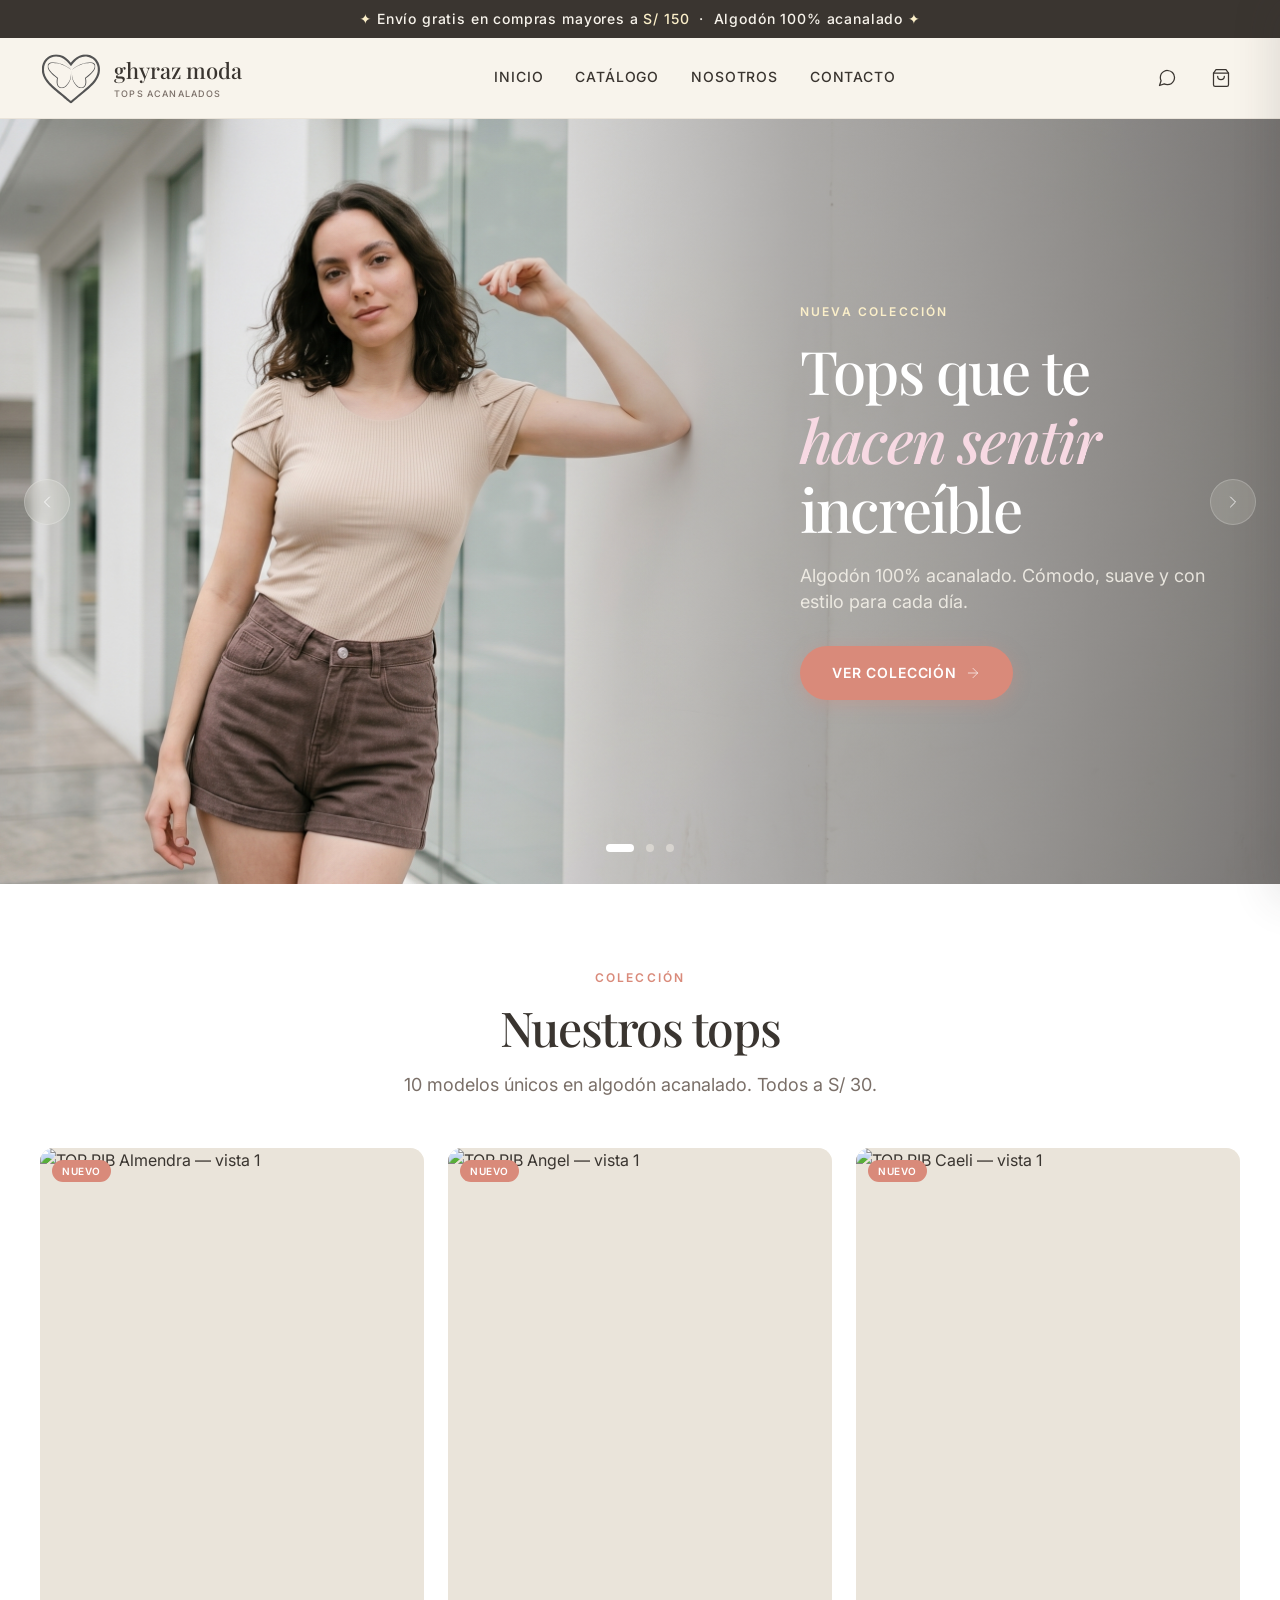
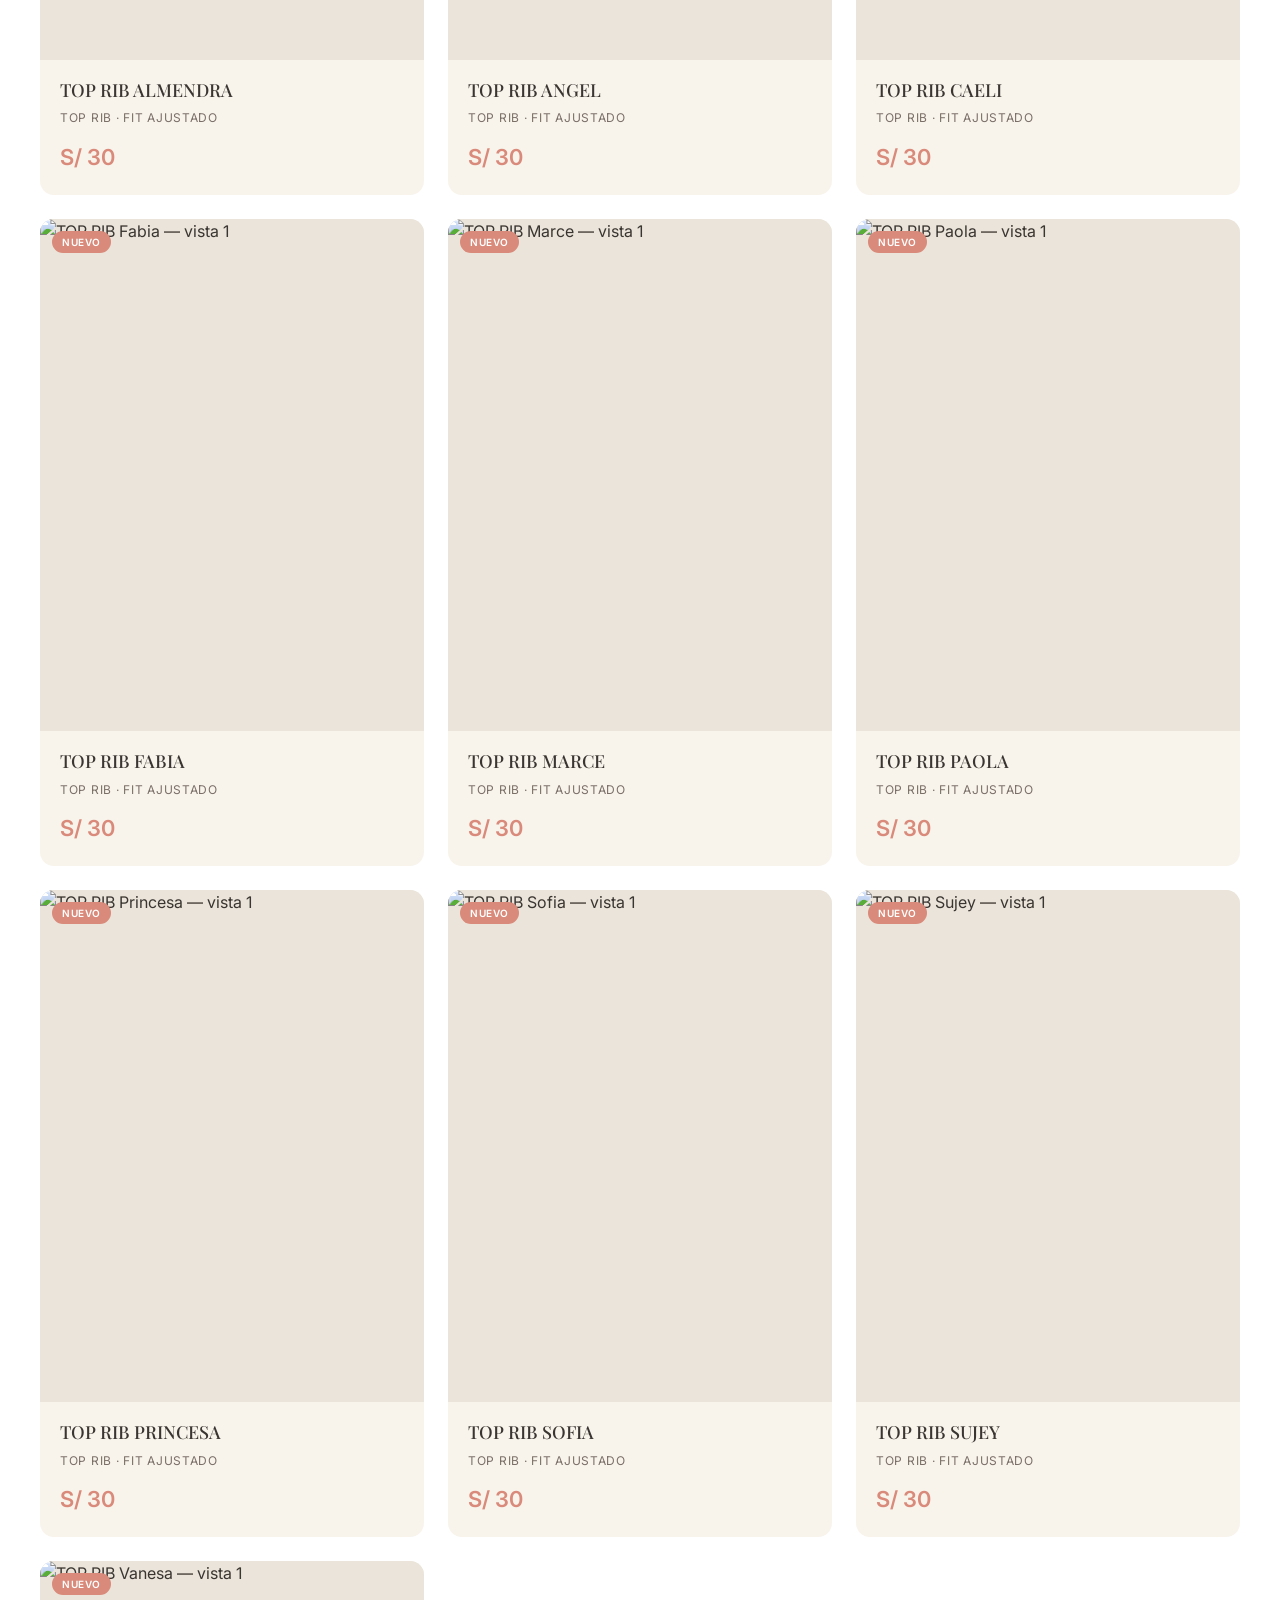
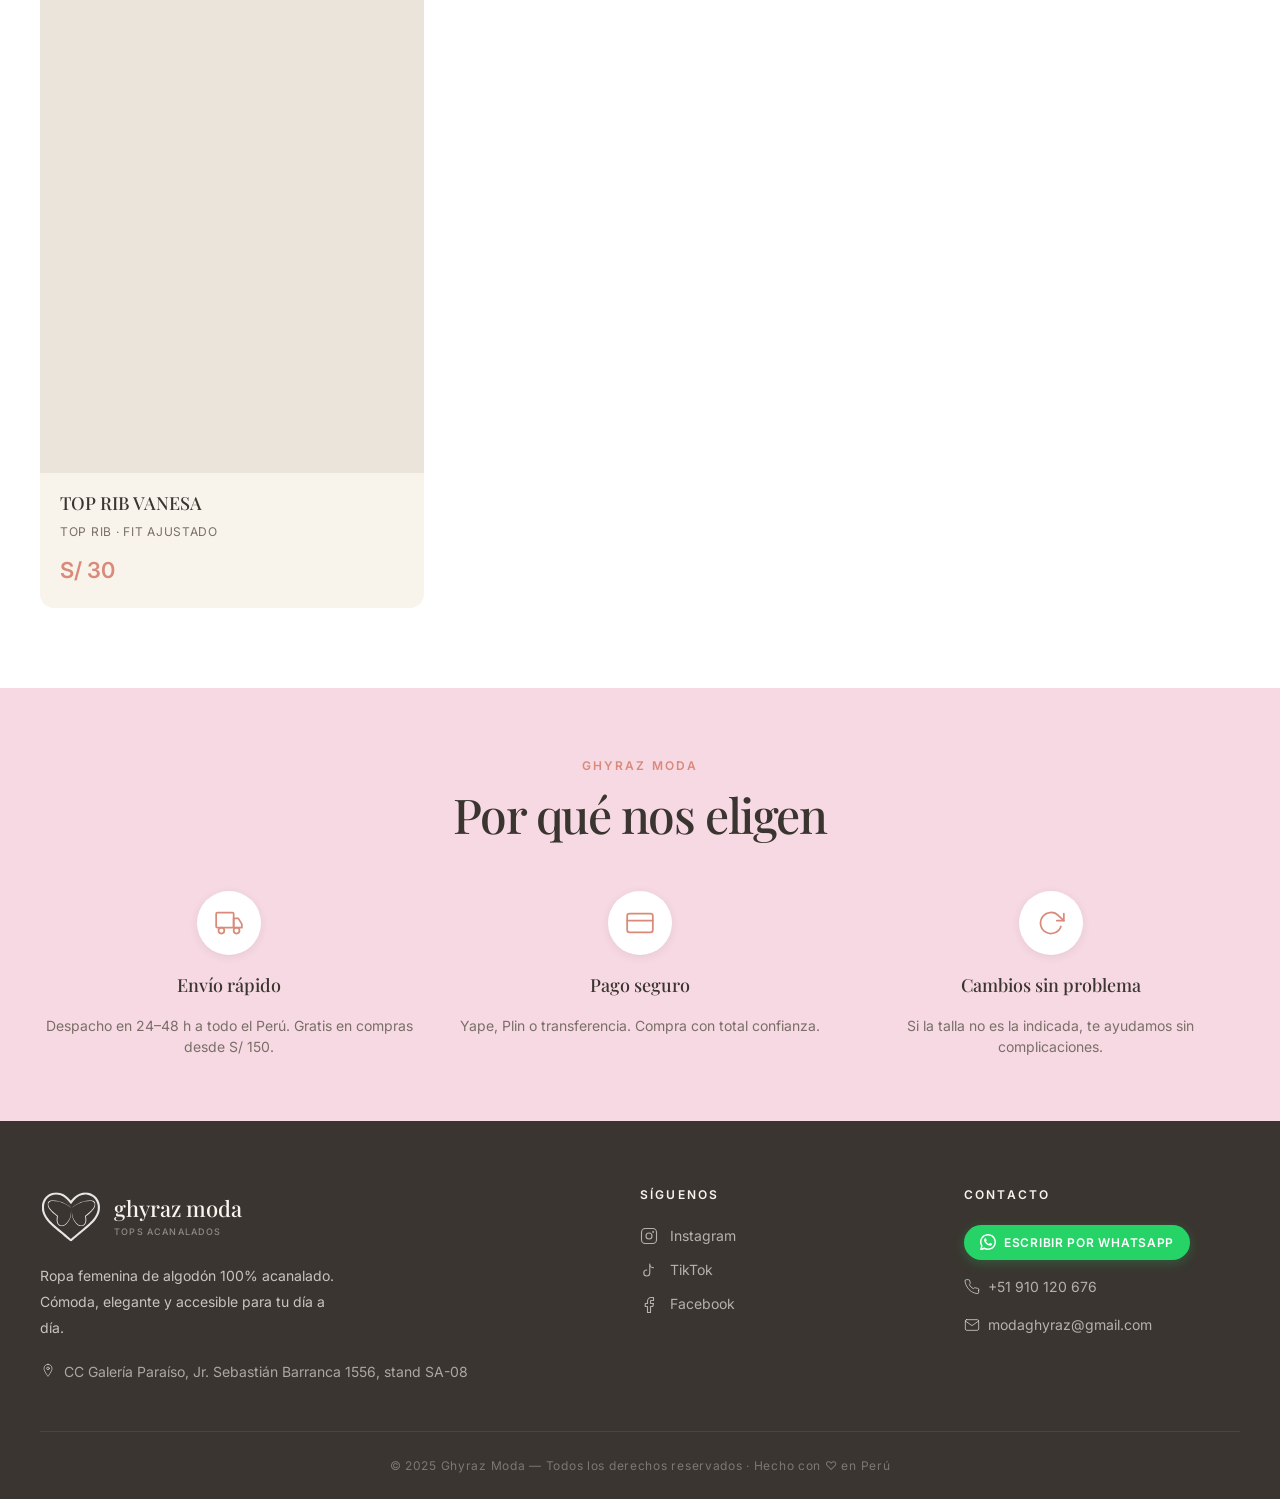
==== commit b0ee4aab: "chore: actualizar enlaces y número de WhatsApp corporativo +51 910 120 676" ====
--- a/index.html
+++ b/index.html
@@ -46,7 +46,7 @@
 
     <!-- Acciones -->
     <div class="header-actions">
-      <a href="https://bit.ly/ghyraz_moda" class="btn-icon" aria-label="Contactar por WhatsApp" target="_blank" rel="noopener">
+      <a href="https://wa.me/51910120676" class="btn-icon" aria-label="Contactar por WhatsApp" target="_blank" rel="noopener">
         <svg viewBox="0 0 24 24" fill="none" stroke="currentColor" xmlns="http://www.w3.org/2000/svg">
           <path d="M21 11.5a8.38 8.38 0 0 1-.9 3.8 8.5 8.5 0 0 1-7.6 4.7 8.38 8.38 0 0 1-3.8-.9L3 21l1.9-5.7a8.38 8.38 0 0 1-.9-3.8 8.5 8.5 0 0 1 4.7-7.6 8.38 8.38 0 0 1 3.8-.9h.5a8.48 8.48 0 0 1 8 8v.5z" stroke-linecap="round" stroke-linejoin="round"/>
         </svg>
@@ -232,14 +232,14 @@
         <h4>Contacto</h4>
         <ul class="footer-contact-list">
           <li>
-            <a href="https://bit.ly/ghyraz_moda" target="_blank" rel="noopener" class="footer-wa-btn" aria-label="Escribir por WhatsApp">
+            <a href="https://wa.me/51910120676" target="_blank" rel="noopener" class="footer-wa-btn" aria-label="Escribir por WhatsApp">
               <svg viewBox="0 0 24 24" fill="currentColor" xmlns="http://www.w3.org/2000/svg"><path d="M17.472 14.382c-.297-.149-1.758-.867-2.03-.967-.273-.099-.471-.148-.67.15-.197.297-.767.966-.94 1.164-.173.199-.347.223-.644.075-.297-.15-1.255-.463-2.39-1.475-.883-.788-1.48-1.761-1.653-2.059-.173-.297-.018-.458.13-.606.134-.133.298-.347.446-.52.149-.174.198-.298.298-.497.099-.198.05-.371-.025-.52-.075-.149-.669-1.612-.916-2.207-.242-.579-.487-.5-.669-.51-.173-.008-.371-.01-.57-.01-.198 0-.52.074-.792.372-.272.297-1.04 1.016-1.04 2.479 0 1.462 1.065 2.875 1.213 3.074.149.198 2.096 3.2 5.077 4.487.709.306 1.262.489 1.694.625.712.227 1.36.195 1.871.118.571-.085 1.758-.719 2.006-1.413.248-.694.248-1.289.173-1.413-.074-.124-.272-.198-.57-.347z"/><path d="M12 0C5.373 0 0 5.373 0 12c0 2.126.558 4.117 1.534 5.847L.057 23.57a.75.75 0 0 0 .92.919l5.739-1.484A11.945 11.945 0 0 0 12 24c6.627 0 12-5.373 12-12S18.627 0 12 0zm0 21.75a9.718 9.718 0 0 1-4.964-1.363l-.356-.214-3.685.953.982-3.58-.233-.37A9.718 9.718 0 0 1 2.25 12C2.25 6.615 6.615 2.25 12 2.25S21.75 6.615 21.75 12 17.385 21.75 12 21.75z"/></svg>
               Escribir por WhatsApp
             </a>
           </li>
           <li class="footer-contact-item">
             <svg viewBox="0 0 24 24" fill="none" stroke="currentColor" stroke-linecap="round" stroke-linejoin="round" stroke-width="1.5"><path d="M22 16.92v3a2 2 0 0 1-2.18 2 19.79 19.79 0 0 1-8.63-3.07A19.5 19.5 0 0 1 4.68 12 19.79 19.79 0 0 1 1.61 3.42 2 2 0 0 1 3.58 1h3a2 2 0 0 1 2 1.72c.127.96.361 1.903.7 2.81a2 2 0 0 1-.45 2.11L7.91 8.55a16 16 0 0 0 6.06 6.06l.92-.92a2 2 0 0 1 2.11-.45c.907.339 1.85.573 2.81.7A2 2 0 0 1 22 16.92z"/></svg>
-            <span>+51 940 756 853</span>
+            <span>+51 910 120 676</span>
           </li>
           <li class="footer-contact-item">
             <a href="mailto:modaghyraz@gmail.com" aria-label="Enviar correo a Ghyraz Moda">
--- a/css/components.css
+++ b/css/components.css
@@ -200,20 +200,44 @@
 @media(max-width:768px){
   .nav-links{display:none}
   .hamburger{display:flex}
-  .hero{height:clamp(480px,75vh,640px)}
+  .hero{
+    height: auto;
+    aspect-ratio: 2752 / 1536;
+  }
+  .carousel-slide img {
+    object-fit: cover;
+    object-position: center center;
+  }
+  .hero-content {
+    padding-inline: var(--space-4);
+  }
+  .hero-text {
+    max-width: 48%;
+  }
+  .hero-text .eyebrow {
+    font-size: 8px;
+    margin-bottom: 4px;
+  }
+  .hero-text h1 {
+    font-size: clamp(1rem, 3.8vw, 1.5rem);
+    margin-bottom: 6px;
+    line-height: 1.2;
+  }
+  .hero-text p {
+    display: none;
+  }
+  .hero-text .btn-primary {
+    padding: 6px 12px;
+    font-size: 9px;
+    box-shadow: none;
+  }
+  .hero-text .btn-primary svg {
+    width: 8px;
+    height: 8px;
+  }
   .trust-grid{grid-template-columns:1fr;gap:var(--space-6)}
   .modal{grid-template-columns:1fr;max-width:400px}
   .modal-gallery{aspect-ratio:1;border-radius:var(--radius-xl) var(--radius-xl) 0 0}
   .carousel-arrow{display:none}
-
-  /* ── Hero: object-position individual por foto en móvil ───────────────
-     Objetivo: la modelo queda a la izquierda, el texto (derecha) no la tapa.
-     Slide 1 (pared blanca, top beige):   modelo pegada a la izquierda → 28% funciona bien
-     Slide 2 (callejón flores, amarillo): modelo al extremo izq → enfoque muy a la izquierda
-     Slide 3 (selfie calle, verde/sage):  modelo algo centrada → desplazar a la izquierda
-  ─────────────────────────────────────────────────────────────────────── */
-  .hero-img-1 { object-position: 15% top; }
-  .hero-img-2 { object-position: 12% top; }
-  .hero-img-3 { object-position: 10% top; }
 }
 @media(max-width:480px){.products-grid{grid-template-columns:repeat(2,1fr);gap:var(--space-4)}.footer-grid{grid-template-columns:1fr}}
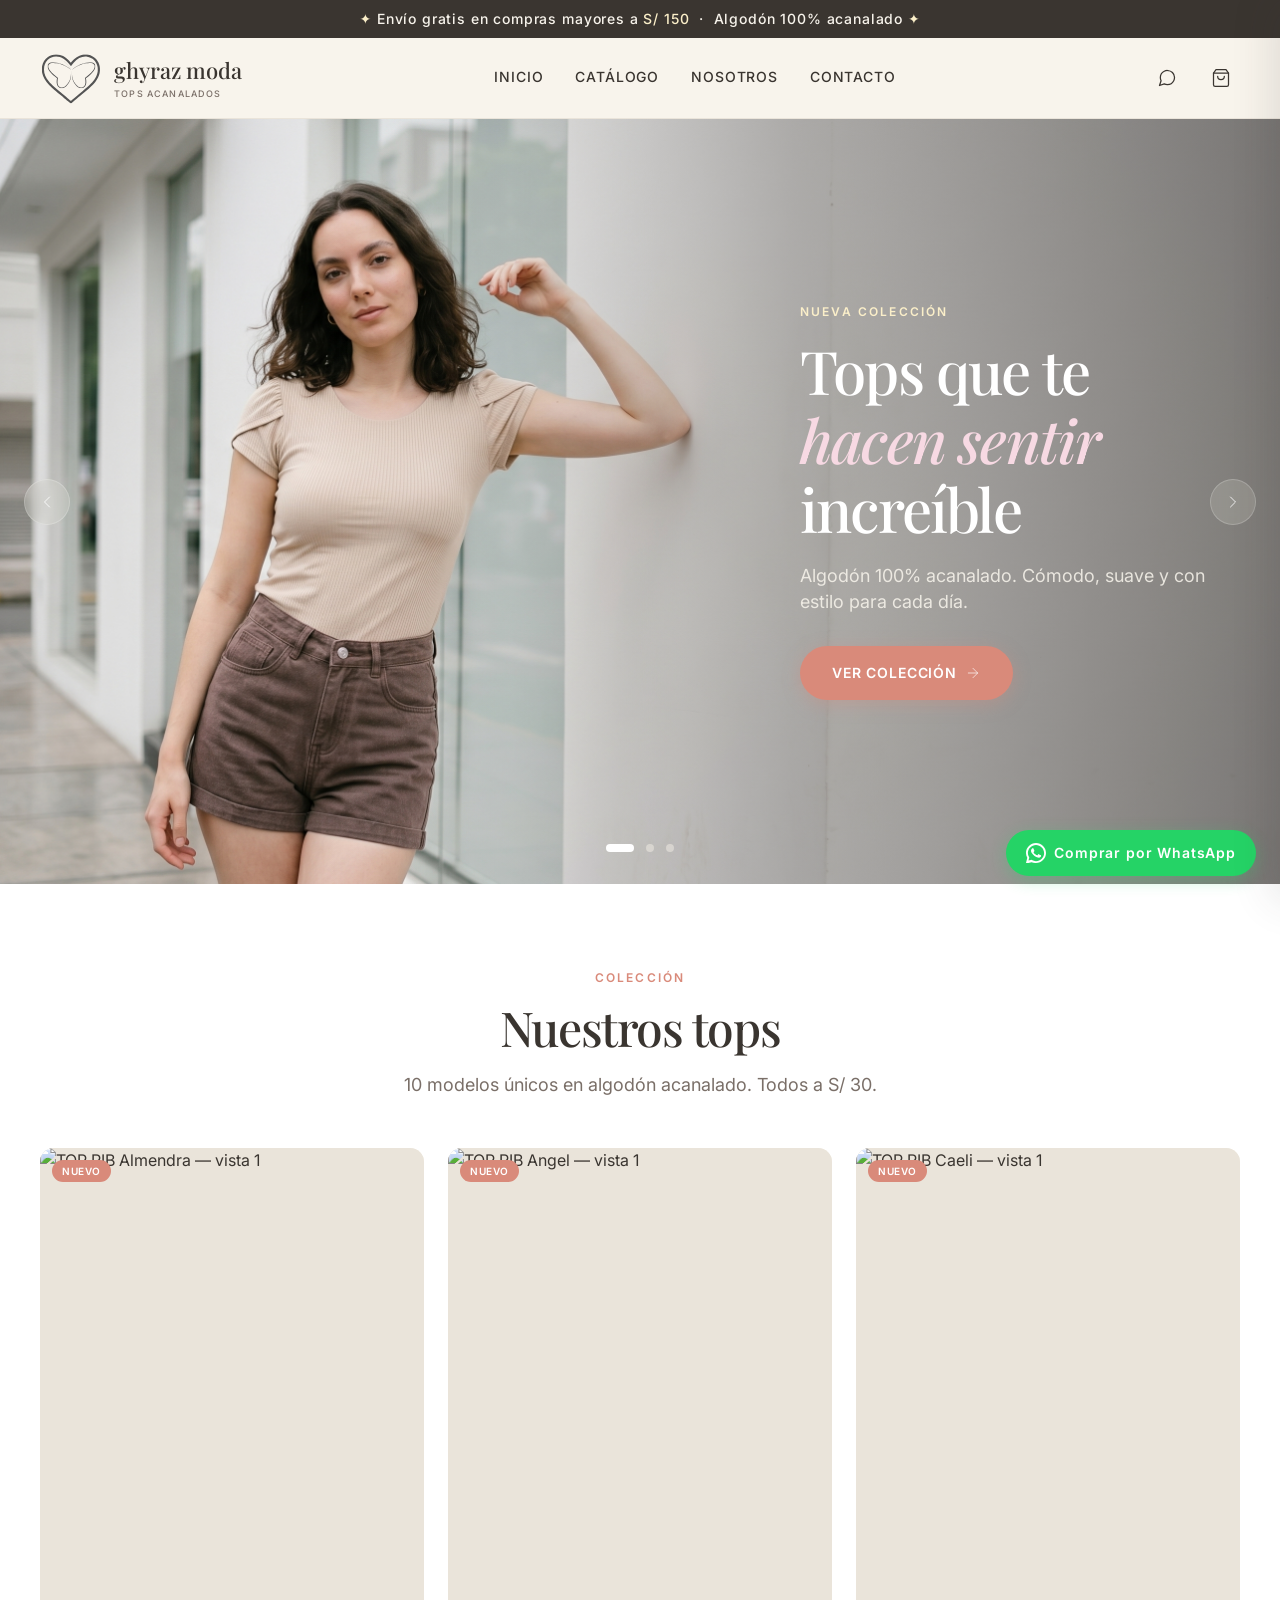
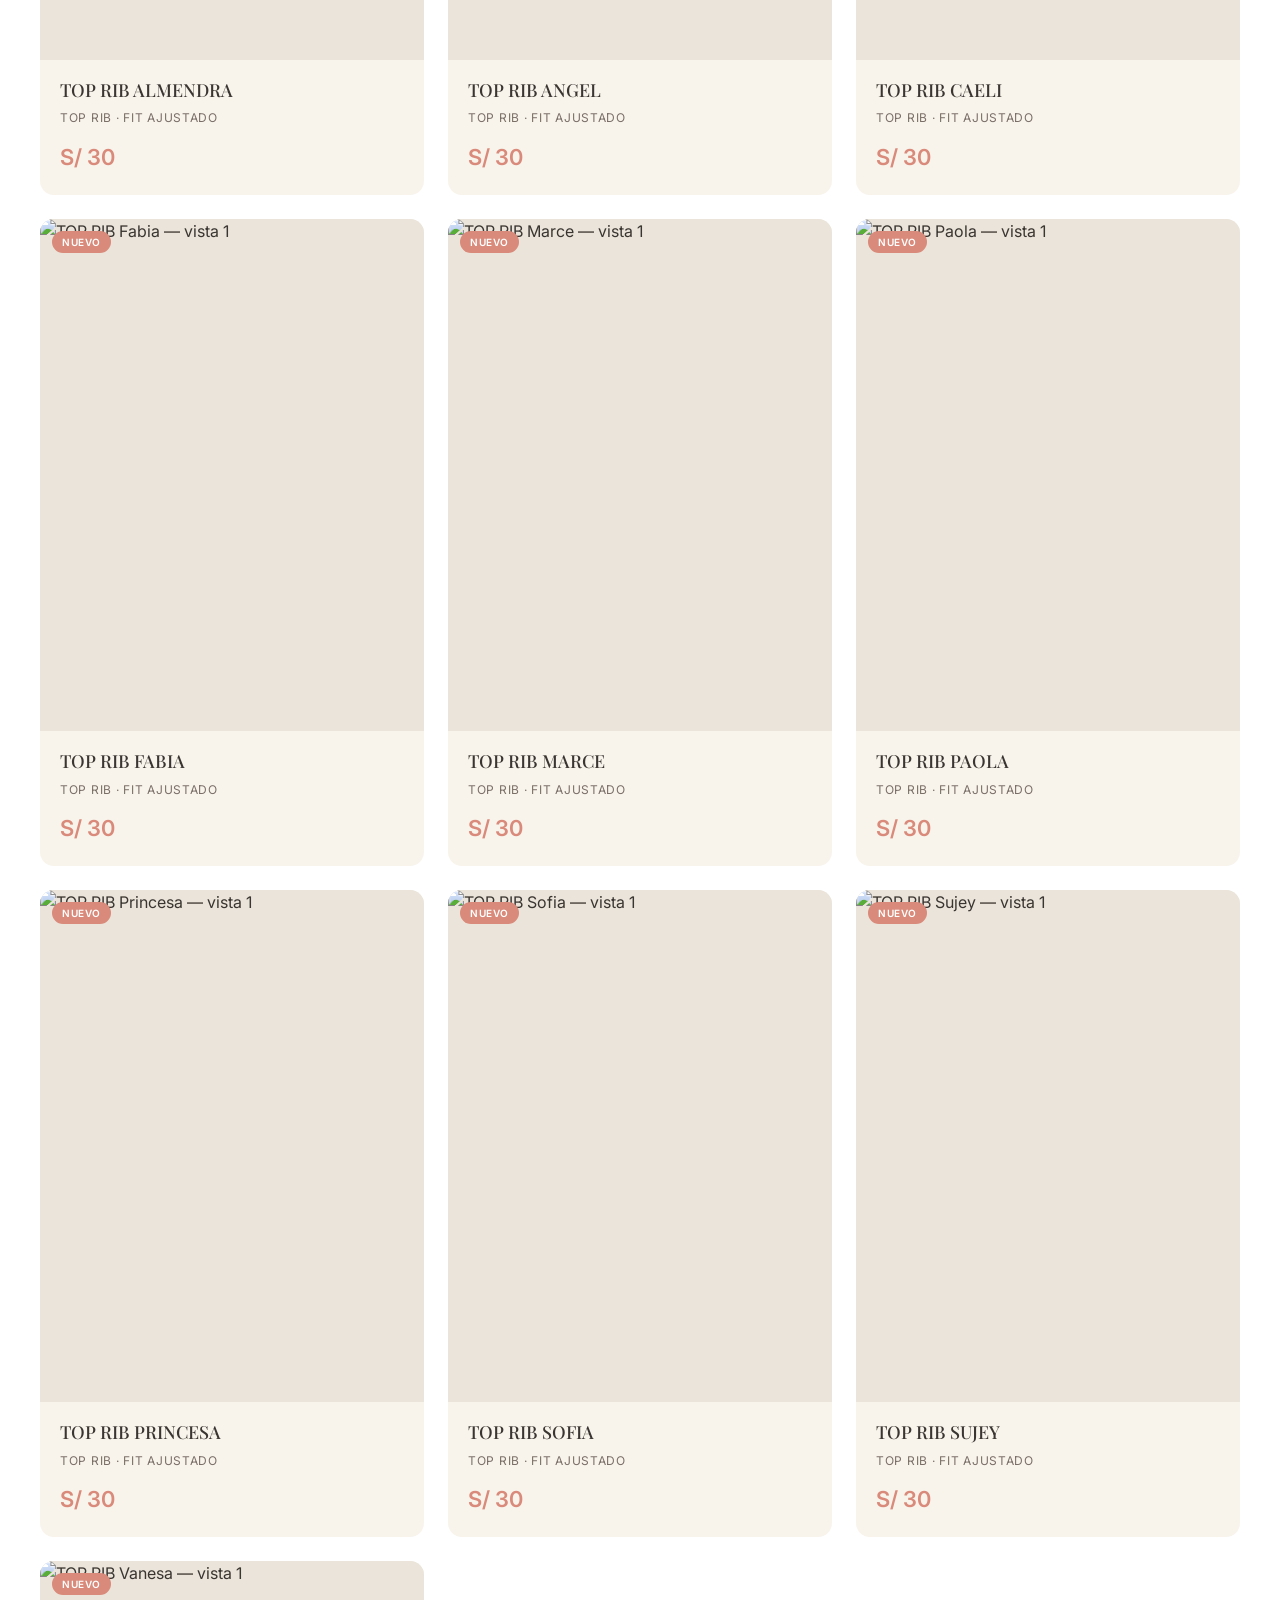
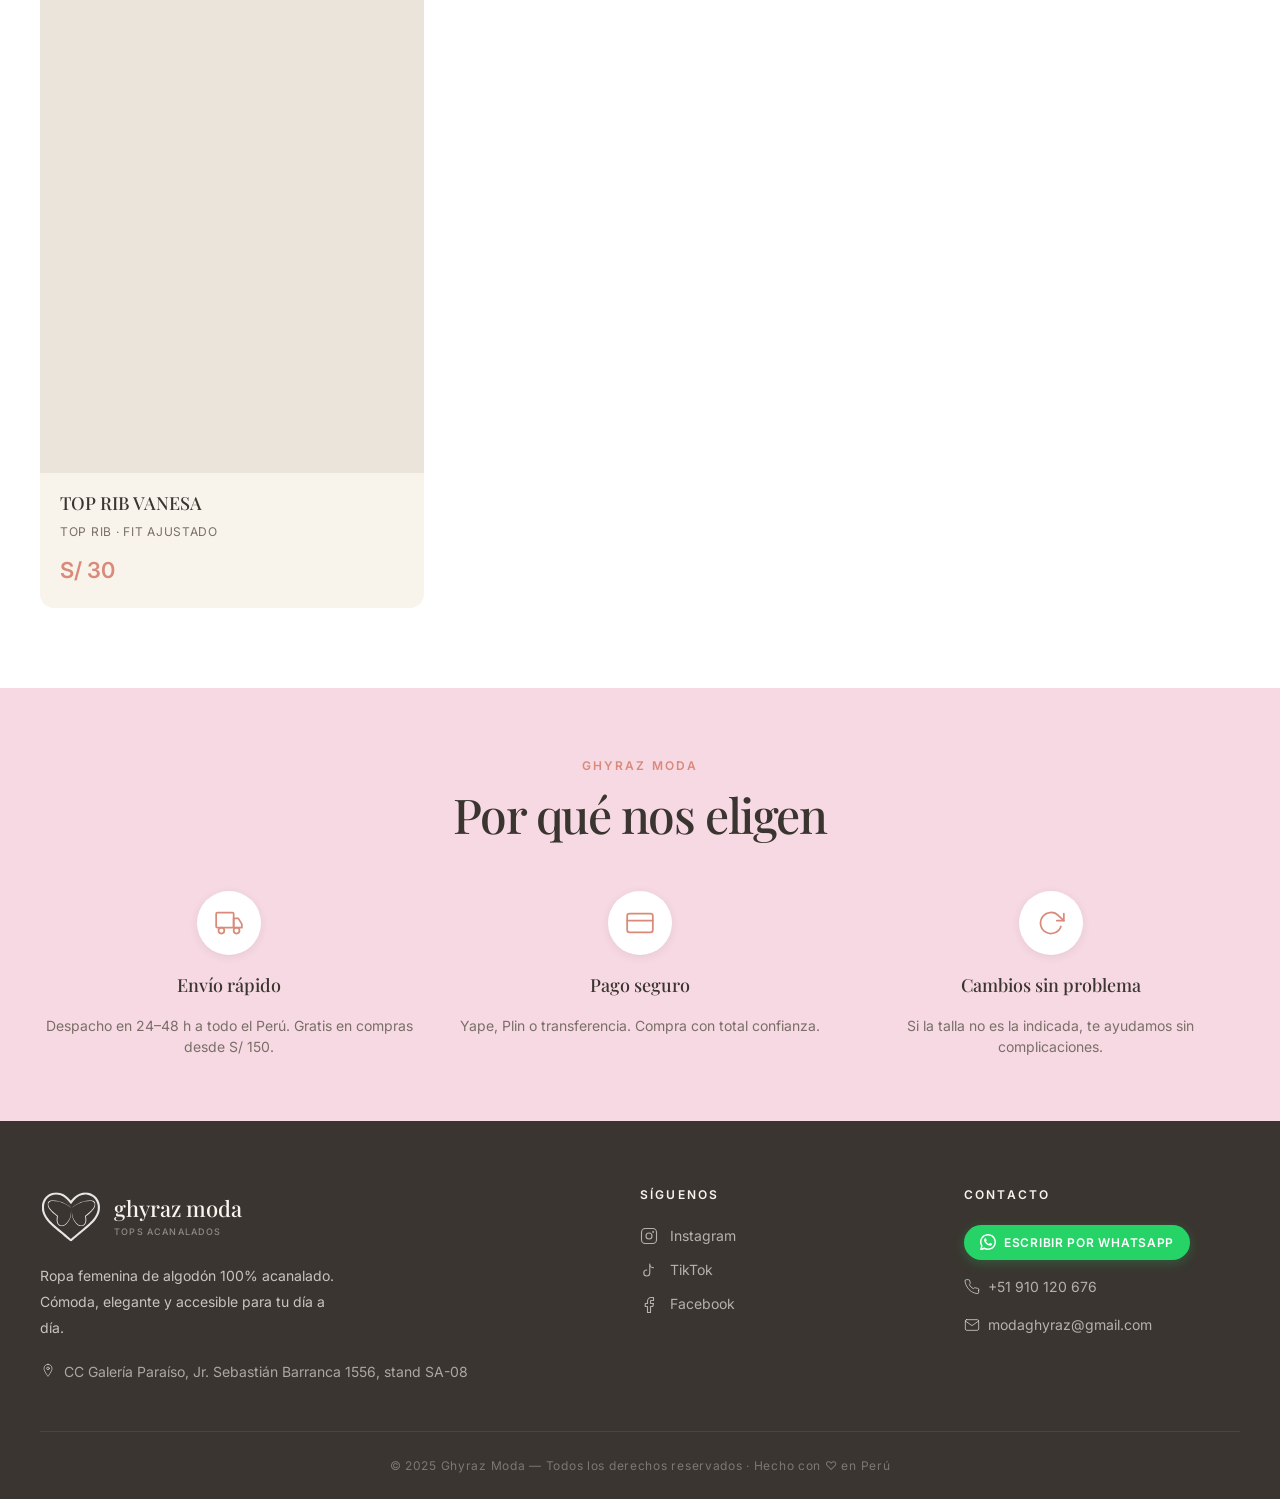
==== commit 84dbca0b: "feat: implement floating WhatsApp button with responsive offsets and styling" ====
--- a/index.html
+++ b/index.html
@@ -258,5 +258,15 @@
 
 <script src="js/cart.js"></script>
 <script src="js/main.js"></script>
+
+<!-- Botón Flotante de WhatsApp -->
+<a href="https://wa.me/51910120676" class="btn-whatsapp-float" target="_blank" rel="noopener" aria-label="Comprar por WhatsApp">
+  <svg viewBox="0 0 24 24" fill="currentColor" xmlns="http://www.w3.org/2000/svg">
+    <path d="M17.472 14.382c-.297-.149-1.758-.867-2.03-.967-.273-.099-.471-.148-.67.15-.197.297-.767.966-.94 1.164-.173.199-.347.223-.644.075-.297-.15-1.255-.463-2.39-1.475-.883-.788-1.48-1.761-1.653-2.059-.173-.297-.018-.458.13-.606.134-.133.298-.347.446-.52.149-.174.198-.298.298-.497.099-.198.05-.371-.025-.52-.075-.149-.669-1.612-.916-2.207-.242-.579-.487-.5-.669-.51-.173-.008-.371-.01-.57-.01-.198 0-.52.074-.792.372-.272.297-1.04 1.016-1.04 2.479 0 1.462 1.065 2.875 1.213 3.074.149.198 2.096 3.2 5.077 4.487.709.306 1.262.489 1.694.625.712.227 1.36.195 1.871.118.571-.085 1.758-.719 2.006-1.413.248-.694.248-1.289.173-1.413-.074-.124-.272-.198-.57-.347z"/>
+    <path d="M12 0C5.373 0 0 5.373 0 12c0 2.126.558 4.117 1.534 5.847L.057 23.57a.75.75 0 0 0 .92.919l5.739-1.484A11.945 11.945 0 0 0 12 24c6.627 0 12-5.373 12-12S18.627 0 12 0zm0 21.75a9.718 9.718 0 0 1-4.964-1.363l-.356-.214-3.685.953.982-3.58-.233-.37A9.718 9.718 0 0 1 2.25 12C2.25 6.615 6.615 2.25 12 2.25S21.75 6.615 21.75 12 17.385 21.75 12 21.75z"/>
+  </svg>
+  <span>Comprar por WhatsApp</span>
+</a>
 </body>
+
 </html>
--- a/css/components.css
+++ b/css/components.css
@@ -241,3 +241,55 @@
   .carousel-arrow{display:none}
 }
 @media(max-width:480px){.products-grid{grid-template-columns:repeat(2,1fr);gap:var(--space-4)}.footer-grid{grid-template-columns:1fr}}
+
+/* WhatsApp Floating Button */
+.btn-whatsapp-float {
+  position: fixed;
+  bottom: var(--space-6);
+  right: var(--space-6);
+  z-index: 95;
+  display: inline-flex;
+  align-items: center;
+  gap: var(--space-2);
+  background-color: #25D366;
+  color: #ffffff;
+  font-family: var(--font-sans);
+  font-size: var(--text-sm);
+  font-weight: var(--weight-semi);
+  letter-spacing: var(--tracking-wide);
+  padding: var(--space-3) var(--space-5);
+  border-radius: var(--radius-full);
+  box-shadow: 0 4px 16px rgba(37, 211, 102, 0.3);
+  text-decoration: none;
+  transition: background-color var(--duration-base) var(--ease-out),
+              transform var(--duration-fast) var(--ease-out),
+              box-shadow var(--duration-base) var(--ease-out);
+}
+
+.btn-whatsapp-float:hover {
+  background-color: #1ebe5d;
+  color: #ffffff;
+  transform: translateY(-2px);
+  box-shadow: 0 6px 20px rgba(37, 211, 102, 0.4);
+}
+
+.btn-whatsapp-float svg {
+  width: 20px;
+  height: 20px;
+  flex-shrink: 0;
+  fill: currentColor;
+}
+
+@media (max-width: 768px) {
+  .btn-whatsapp-float {
+    bottom: var(--space-4);
+    right: var(--space-4);
+    padding: var(--space-2) var(--space-4);
+    font-size: var(--text-xs);
+  }
+  .btn-whatsapp-float svg {
+    width: 18px;
+    height: 18px;
+  }
+}
+
